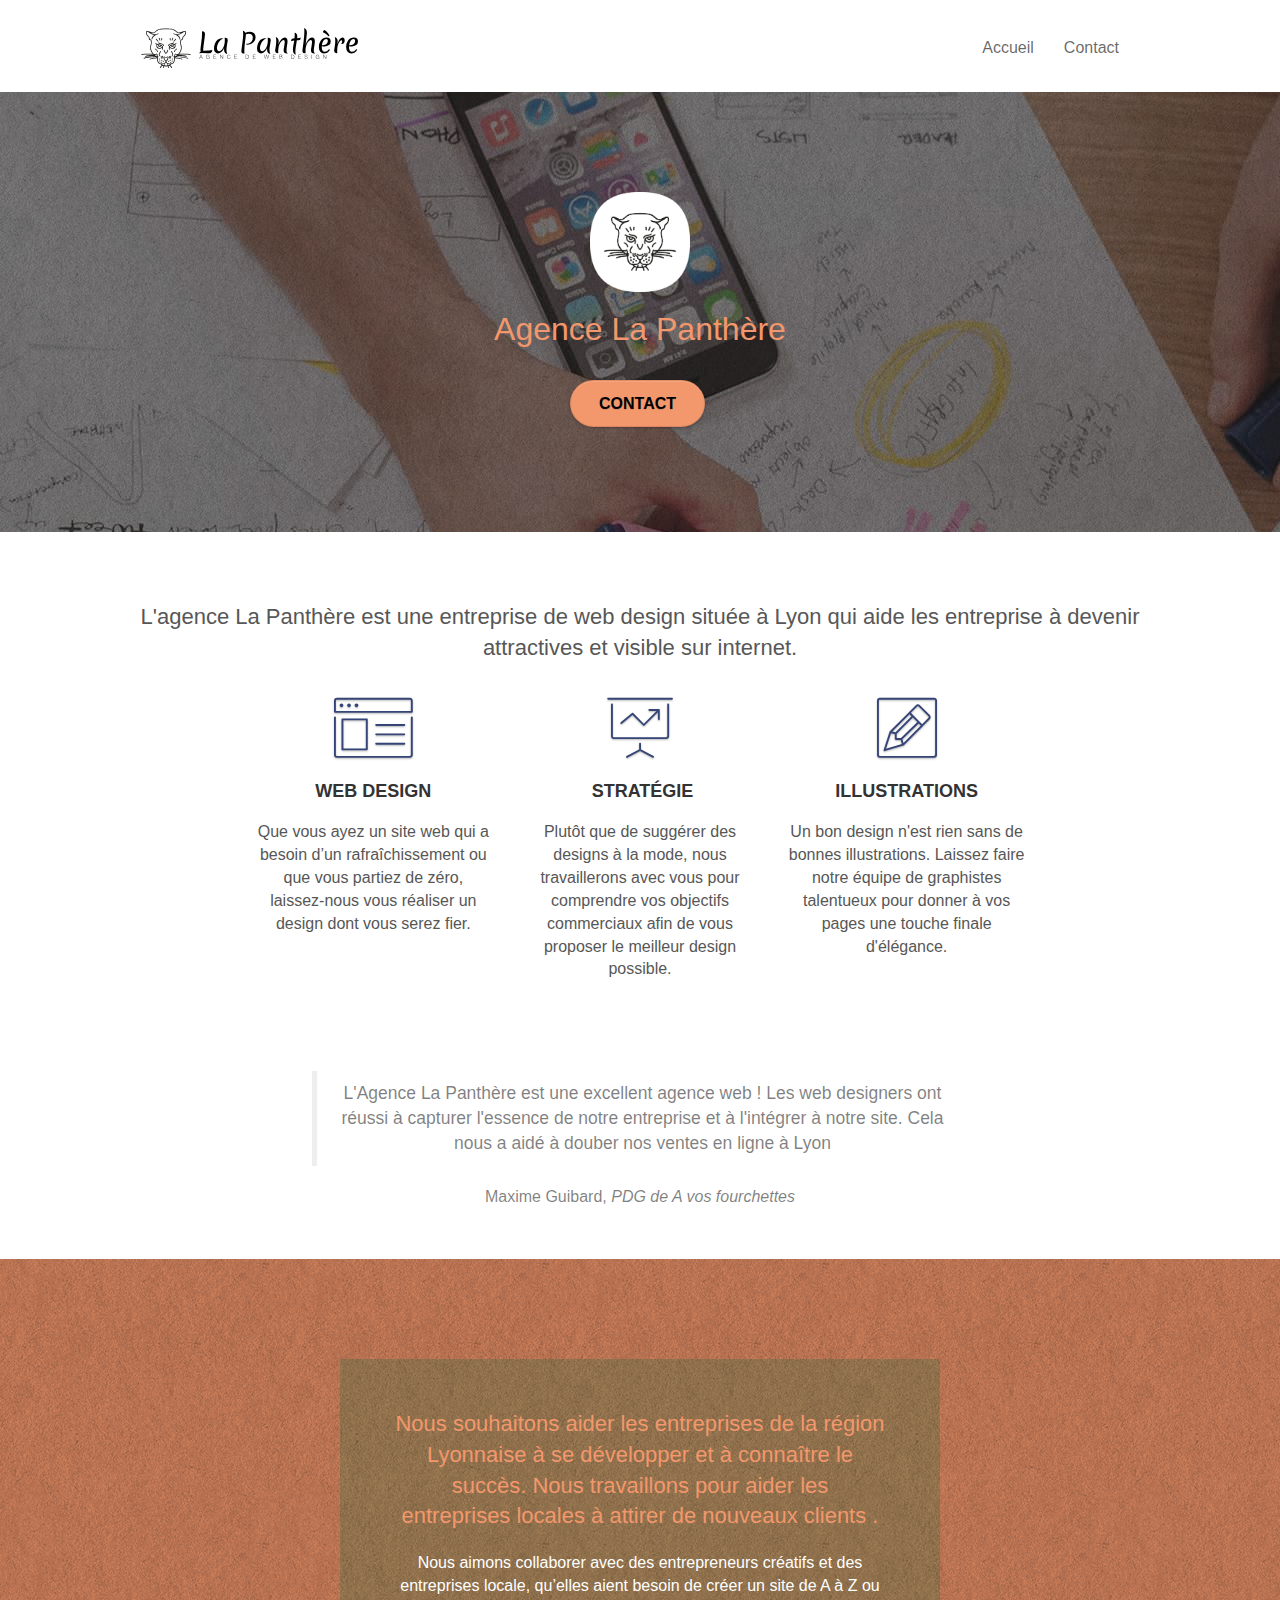
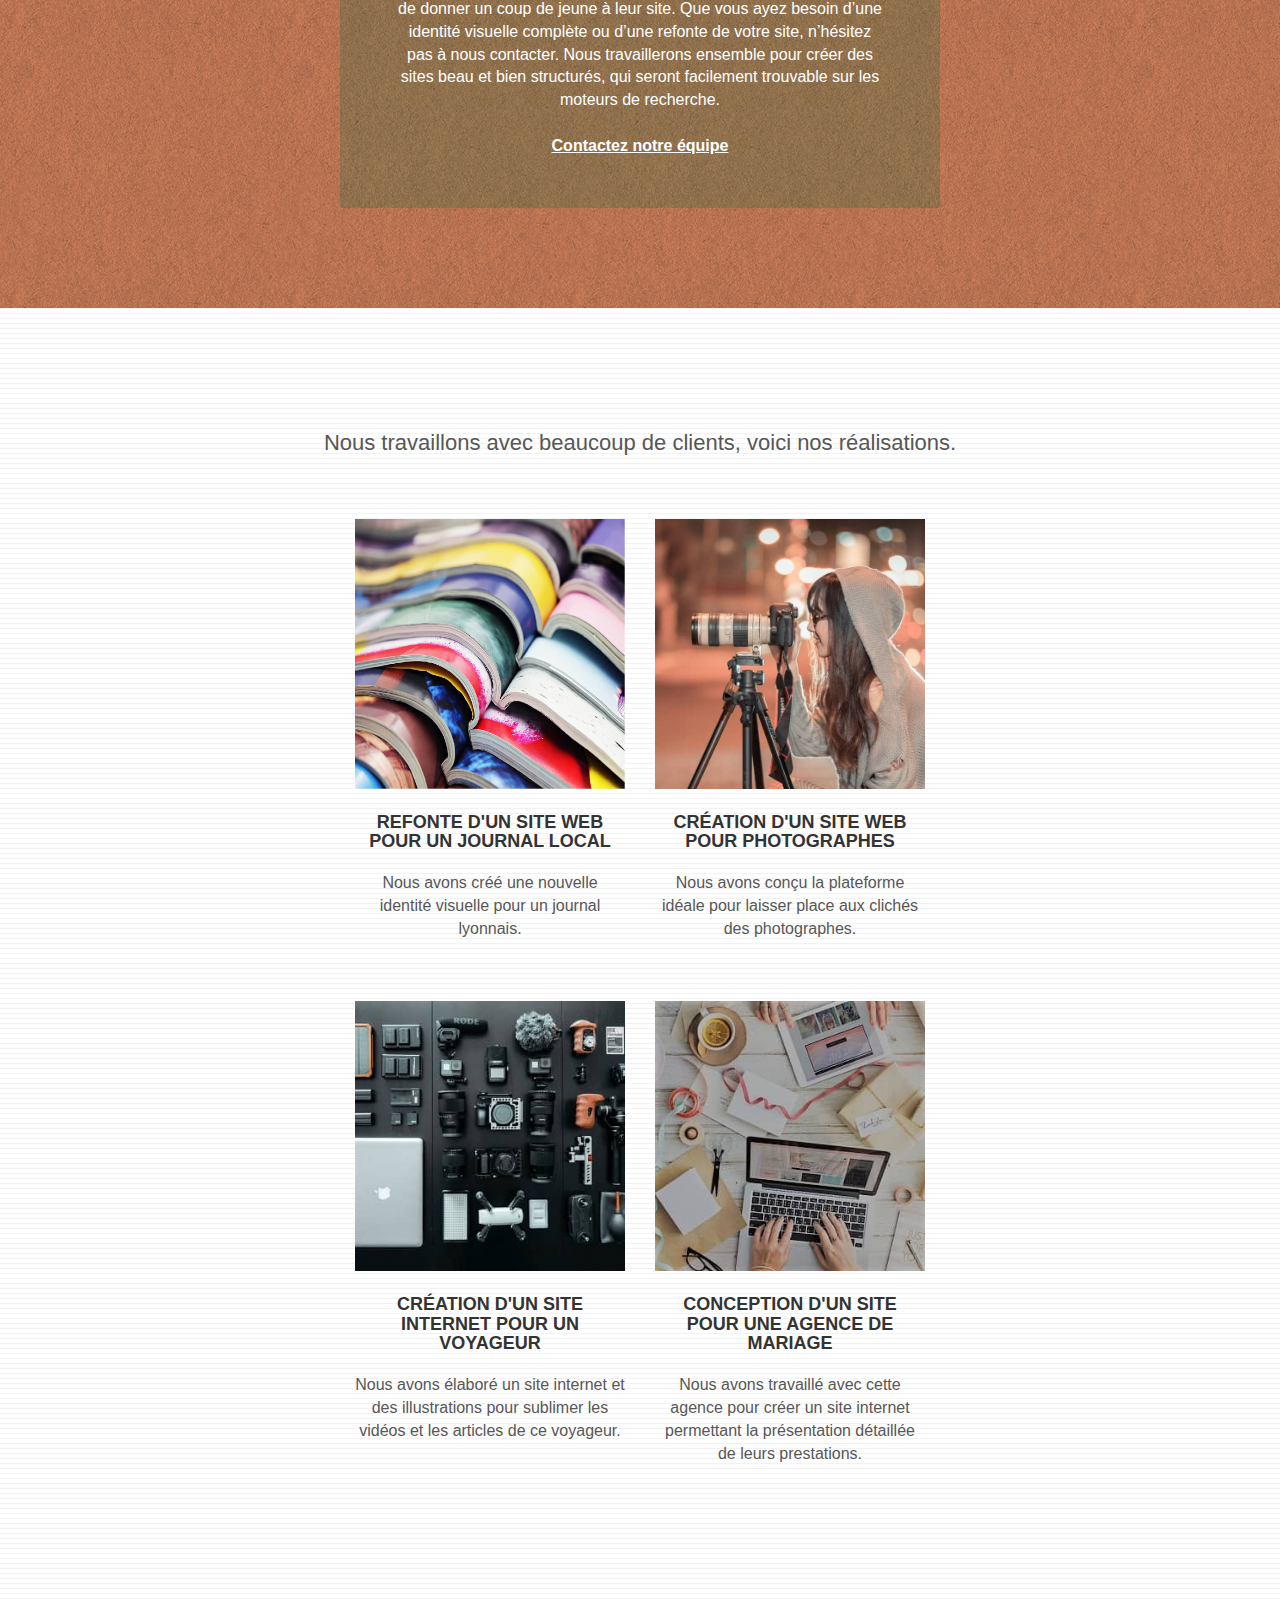
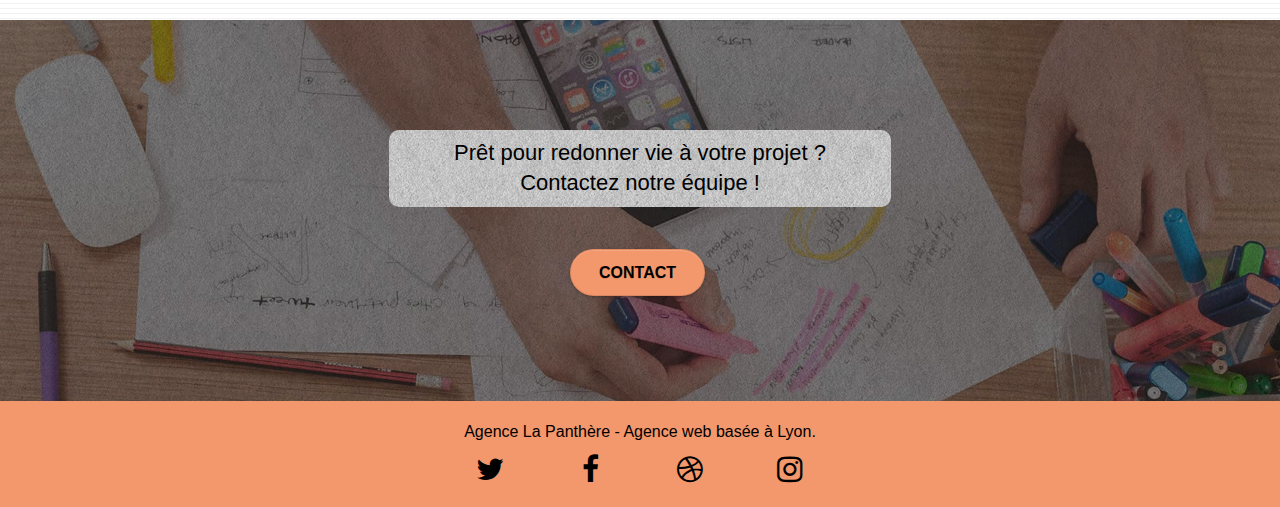
==== index.html @ 5d7b8a9c "[style] correction des ratios de contraste pas assez élevé et suppression liens partenaires abusif" ====
<!doctype html>
<html lang="fr">

<head>
	<meta charset="utf-8">
	<title>Entreprise de webdesign à Lyon</title>
	<meta name="keywords"
		content="seo, google, site web, site internet, agence design paris, agence design, agence design,agence design,agence design,agence design,agence design,agence design,agence design,agence design">
	<meta name="description"
		content="L'agence La Panthère est une entreprise de web design située à Lyon qui aide les entreprise à devenir attractives et visible sur internet.">
	<meta name="viewport" content="width=device-width, initial-scale=1.0, viewport-fit=cover">
	<link rel="shortcut icon" type="image/png" href="favicon.jpg">

	<link rel="stylesheet" type="text/css" href="./css/bootstrap.css">
	<link rel="stylesheet" type="text/css" href="style.css">
	<link rel="stylesheet" type="text/css" href="./css/font-awesome.css">
	<link rel="stylesheet" type="text/css" href="./css/et-line.css">


	<script src="./js/jquery-2.1.0.js"></script>
	<script src="./js/bootstrap.js"></script>
	<script src="./js/blocs.js"></script>
	<script src="./js/jquery.touchSwipe.js" defer></script>
	<script src="./js/gmaps.js"></script>

	<!-- Analytics -->

	<!-- Analytics END -->

</head>

<body>
	<!-- Principal conteneur -->
	<div class="page-container">

		<!-- bloc-0 -->
		<div class="bloc bgc-white l-bloc " id="bloc-0">
			<div class="container bloc-sm">

				<nav class="navbar row">
					<div class="navbar-header">
						<a class="navbar-brand" href="index.html"><img src="img/agence-la-panthere-monochrome.svg"
								alt="logo panthere avec texte" height="40" /></a>
						<button id="nav-toggle" type="button" class="ui-navbar-toggle navbar-toggle"
							data-toggle="collapse" data-target=".navbar-1">
							<span class="sr-only">Toggle navigation</span><span class="icon-bar"></span><span
								class="icon-bar"></span><span class="icon-bar"></span>
						</button>
					</div>
					<div class="collapse navbar-collapse navbar-1 special-dropdown-nav">
						<ul class="site-navigation nav navbar-nav">
							<li>
								<a href="index.html">Accueil</a>
							</li>
							<li>
							</li>
							<li>
								<a href="page2.html">Contact</a>
							</li>
						</ul>
					</div>
				</nav>
			</div>
		</div>
		<!-- bloc-0 END -->

		<!-- bloc-1-presentation -->
		<div class="bloc bgc-dark-slate-blue bg-banniere d-bloc bg-t-edge bloc-bg-texture texture-paper b-parallax"
			id="bloc-1-hero">
			<div class="container bloc-lg">
				<div class="row tight-width-whitespace">
					<div class="col-sm-12">
						<img src="img/logo.png" class="center-block image-resize-mode" width="100"
							alt="logo panthere" />
						<h1 class="text-center hero-bloc-text tc-white ">
							Agence La Panthère
						</h1>
						<div class="text-center">
							<a href="page2.html" class="btn btn-lg btn-clean btn-rd cta-hero btn-atomic-tangerine"
								id="cta-hero">Contact</a>
						</div>
					</div>
				</div>
			</div>
		</div>
		<!-- bloc-1-presentation END -->

		<!-- bloc-2-services -->
		<div class="bloc bgc-white l-bloc" id="bloc-2-services">
			<div class="container bloc-md">
				<div class="row">
					<div class="col-sm-12 text-center">
						<h2>L'agence La Panthère est une entreprise de web design située à Lyon qui aide les entreprise
							à devenir attractives et visible sur internet.</h2>
					</div>
				</div>
				<div class="row voffset-lg med-width-whitespace">
					<div class="col-sm-4">
						<div class="text-center">
							<span class="et-icon-browser sm-shadow icon-dark-slate-blue icons icon-lg"></span>
						</div>
						<h3 class="mg-md text-center">
							Web design
						</h3>
						<p class="text-center ">
							Que vous ayez un site web qui a besoin d&rsquo;un rafraîchissement ou que vous partiez de
							zéro, laissez-nous vous réaliser un design dont vous serez fier.
						</p>
					</div>
					<div class="col-sm-4">
						<div class="text-center">
							<span class="et-icon-presentation sm-shadow icon-dark-slate-blue icons icon-lg"></span>
						</div>
						<h3 class="mg-md text-center">
							&nbsp;Stratégie
						</h3>
						<p class="text-center ">
							Plutôt que de suggérer des designs à la mode, nous travaillerons avec vous pour comprendre
							vos objectifs commerciaux afin de vous proposer le meilleur design possible.<br>
						</p>
					</div>
					<div class="col-sm-4">
						<div class="text-center">
							<span class="et-icon-edit sm-shadow icon-dark-slate-blue icons icon-lg"></span>
						</div>
						<h3 class="mg-md text-center">
							Illustrations
						</h3>
						<p class="text-center ">
							Un bon design n'est rien sans de bonnes illustrations. Laissez faire notre équipe de
							graphistes talentueux pour donner à vos pages une touche finale d'élégance.
						</p>
					</div>
				</div>
				<div class="row voffset-lg voffset">
					<div class="col-xs-12 col-md-8 col-md-offset-2 text-center">
						<figure>
							<blockquote>
								L'Agence La Panthère est une excellent agence web ! Les web designers ont réussi à
								capturer l'essence de
								notre entreprise et à l'intégrer à notre site. Cela nous a aidé à douber nos ventes en
								ligne à Lyon
							</blockquote>
							<figcaption>Maxime Guibard, <cite>PDG de A vos fourchettes</cite></figcaption>
						</figure>
					</div>
				</div>
			</div>
		</div>
		<!-- bloc-2-services END -->

		<!-- bloc-3-what-i-do -->
		<div class="bloc tc-white bgc-atomic-tangerine bg-presentation d-bloc bloc-bg-texture texture-paper b-parallax"
			id="bloc-3-what-i-do">
			<div class="container bloc-lg">
				<div class="row tight-width-whitespace black-background">
					<div class="col-sm-12">
						<h2 class="mg-md text-center tc-white">
							Nous souhaitons aider les entreprises de la région Lyonnaise à se développer et à connaître
							le succès. Nous travaillons pour aider les entreprises locales à attirer de nouveaux clients
							.<br>
						</h2>
						<p class="text-center white">
							Nous aimons collaborer avec des entrepreneurs créatifs et des entreprises locale, qu’elles
							aient besoin de créer un site de A à Z ou de donner un coup de jeune à leur site. Que vous
							ayez besoin d’une identité visuelle complète ou d’une refonte de votre site, n’hésitez pas à
							nous contacter. Nous travaillerons ensemble pour créer des sites beau et bien structurés,
							qui seront facilement trouvable sur les moteurs de recherche. <br><br><a
								class="ltc-white bold-link" href="page2.html">Contactez notre équipe</a><br>
						</p>
					</div>
				</div>
			</div>
		</div>
		<!-- bloc-3-what-i-do END -->

		<!-- bloc-4-portfolio -->
		<div class="bloc bgc-white bg-lines-h2-bg bg-repeat l-bloc" id="bloc-4-portfolio">
			<div class="container bloc-lg">
				<div class="row">
					<div class="col-sm-12 text-center">
						<h2>Nous travaillons avec beaucoup de clients, voici nos réalisations.</h2>
					</div>
				</div>
				<div class="row tight-width-whitespace portfolio-row">
					<div class="col-sm-6">
						<a href="#" data-lightbox="img/1.jpg" data-gallery-id="gallery-1"
							data-caption="Refonte d'un site web pour un journal local" data-frame="snapshot-lb"><img
								src="img/1.jpg" alt="photo de livres" class="img-responsive portfolio-thumb" /></a>
						<h3 class="mg-md text-center">
							Refonte d'un site web pour un journal local
						</h3>
						<p class="text-center">
							Nous avons créé une nouvelle identité visuelle pour un journal lyonnais.
						</p>
					</div>
					<div class="col-sm-6">
						<a href="#" data-lightbox="img/2.jpg" data-gallery-id="gallery-1"
							data-caption="Création d'un site web pour photographes" data-frame="snapshot-lb"><img
								src="img/2.jpg" class="img-responsive portfolio-thumb"
								alt="photo d'une photographe" /></a>
						<h3 class="mg-md text-center">
							Création d'un site web pour photographes
						</h3>
						<p class="text-center">
							Nous avons conçu la plateforme idéale pour laisser place aux clichés des photographes.
						</p>
					</div>
				</div>
				<div class="row tight-width-whitespace portfolio-row">
					<div class="col-sm-6">
						<a href="#" data-lightbox="img/3.jpg" data-gallery-id="gallery-1"
							data-caption="Création d'un site internet pour un voyageur" data-frame="snapshot-lb"><img
								src="img/3.jpg" class="img-responsive portfolio-thumb"
								alt="photo de matériels audiovisuels" /></a>
						<h3 class="mg-md text-center">
							Création d'un site internet pour un voyageur
						</h3>
						<p class="text-center">
							Nous avons élaboré un site internet et des illustrations pour sublimer les vidéos et les
							articles de ce voyageur.
						</p>
					</div>
					<div class="col-sm-6">
						<a href="#" data-lightbox="img/4.jpg" data-gallery-id="gallery-1"
							data-caption="Conception d'un site pour une agence de mariage" data-frame="snapshot-lb"><img
								src="img/4.jpg" class="img-responsive portfolio-thumb"
								alt="photo bureau de travail" /></a>
						<h3 class="mg-md text-center">
							Conception d'un site pour une agence de mariage
						</h3>
						<p class="text-center">
							Nous avons travaillé avec cette agence pour créer un site internet permettant la
							présentation détaillée de leurs prestations.
						</p>
					</div>
				</div>
			</div>
		</div>
		<!-- bloc-4-portfolio END -->

		<!-- bloc-5-cta -->
		<div class="bloc bgc-dark-slate-blue bg-banniere d-bloc bloc-bg-texture texture-paper" id="bloc-5-cta">
			<div class="container bloc-lg conteneur-fond-blanc">
				<div class="row">
					<h2 class="mg-md text-center tc-white fond-blanc">
						Prêt pour redonner vie à votre projet ?<br>Contactez notre équipe !
					</h2>
					<div class="col-sm-12 text-center">
						<a href="page2.html"
							class="btn btn-atomic-tangerine btn-clean btn-rd btn-lg cta-hero">Contact</a>
					</div>
				</div>
			</div>
		</div>
		<!-- bloc-5-cta END -->

		<!-- Footer - bloc-8 -->
		<div class="bloc bgc-atomic-tangerine d-bloc" id="bloc-8">
			<div class="container bloc-sm">
				<div class="row">
					<div class="col-sm-12">
						<p class="text-center white footer-text">
							Agence La Panthère - Agence web basée à Lyon.<br>
						</p>
						<div class="row row-no-gutters social">
							<div class="col-sm-3">
								<div class="text-center">
									<a class="social" href="index.html"><span class="fa fa-twitter icon-md"></span></a>
								</div>
							</div>
							<div class="col-sm-3">
								<div class="text-center">
									<a class="social" href="index.html"><span class="fa fa-facebook icon-md"></span></a>
								</div>
							</div>
							<div class="col-sm-3">
								<div class="text-center">
									<a class="social" href="index.html"><span class="fa fa-dribbble icon-md"></span></a>
								</div>
							</div>
							<div class="col-sm-3">
								<div class="text-center">
									<a class="social" href="index.html"><span
											class="fa fa-instagram icon-md"></span></a>
								</div>
							</div>
						</div>
						<!-- Footer - bloc-8 END -->

					</div>
					<!-- Principal conteneur END -->


</body>

</html>
---- style.css ----
body {
    margin: 0;
    padding: 0;
    background: #FFF;
    overflow-x: hidden;
    -webkit-font-smoothing: antialiased;
    -moz-osx-font-smoothing: grayscale;
}

a,
button {
    transition: all .3s ease-in-out;
    outline: none!important;
}

a:hover {
    text-decoration: none;
    cursor: pointer;
}

#page-loading-blocs-notifaction {
    position: fixed;
    top: 0;
    bottom: 0;
    width: 100%;
    z-index: 100000;
    background: #FFFFFF url("img/pageload-spinner.gif") no-repeat center center;
}

.bloc {
    width: 100%;
    clear: both;
    background: 50% 50% no-repeat;
    padding: 0 50px;
    -webkit-background-size: cover;
    -moz-background-size: cover;
    -o-background-size: cover;
    background-size: cover;
    position: relative;
}

.bloc .container {
    padding-left: 0;
    padding-right: 0;
}

.bloc-lg {
    padding: 100px 50px;
}

.bloc-md {
    padding: 50px;
}

.bloc-sm {
    padding: 20px 50px;
}

.bg-center,
.bg-l-edge,
.bg-r-edge,
.bg-t-edge,
.bg-b-edge,
.bg-tl-edge,
.bg-bl-edge,
.bg-tr-edge,
.bg-br-edge,
.bg-repeat {
    -webkit-background-size: auto!important;
    -moz-background-size: auto!important;
    -o-background-size: auto!important;
    background-size: auto!important;
}

.bg-repeat {
    background: repeat;
}

.bg-t-edge {
    background: top no-repeat;
}

.bloc-bg-texture::before {
    content: "";
    background-size: 2px 2px;
    position: absolute;
    top: 0;
    bottom: 0;
    left: 0;
    right: 0;
}

.texture-paper::before {
    background: url("img/texture-paper.png");
    background-size: 280px 280px;
}

.b-parallax {
    background-attachment: fixed;
}

.d-bloc {
    color: rgba(255, 255, 255, .7);
}

.d-bloc button:hover {
    color: rgba(255, 255, 255, .9);
}

.d-bloc .icon-round,
.d-bloc .icon-square,
.d-bloc .icon-rounded,
.d-bloc .icon-semi-rounded-a,
.d-bloc .icon-semi-rounded-b {
    border-color: rgba(255, 255, 255, .9);
}

.d-bloc .divider-h span {
    border-color: rgba(255, 255, 255, .2);
}

.d-bloc .a-btn,
.d-bloc .navbar a,
.d-bloc .navbar-brand,
.d-bloc a .icon-sm,
.d-bloc a .icon-md,
.d-bloc a .icon-lg,
.d-bloc a .icon-xl,
.d-bloc h1 a,
.d-bloc h2 a,
.d-bloc h3 a,
.d-bloc h4 a,
.d-bloc h5 a,
.d-bloc h6 a,
.d-bloc p a {
    color: rgba(255, 255, 255, .6);
}

.d-bloc .a-btn:hover,
.d-bloc .navbar a:hover,
.d-bloc .navbar-brand:hover,
.d-bloc a:hover .icon-sm,
.d-bloc a:hover .icon-md,
.d-bloc a:hover .icon-lg,
.d-bloc a:hover .icon-xl,
.d-bloc h1 a:hover,
.d-bloc h2 a:hover,
.d-bloc h3 a:hover,
.d-bloc h4 a:hover,
.d-bloc h5 a:hover,
.d-bloc h6 a:hover,
.d-bloc p a:hover {
    color: rgba(255, 255, 255, 1);
}

.d-bloc .navbar-toggle .icon-bar {
    background: rgba(255, 255, 255, 1);
}

.d-bloc .btn-wire,
.d-bloc .btn-wire:hover {
    color: rgba(255, 255, 255, 1);
    border-color: rgba(255, 255, 255, 1);
}

.d-bloc .panel {
    color: rgba(0, 0, 0, .5);
}

.d-bloc .panel button:hover {
    color: rgba(0, 0, 0, .7);
}

.d-bloc .panel icon {
    border-color: rgba(0, 0, 0, .7);
}

.d-bloc .panel .divider-h span {
    border-color: rgba(0, 0, 0, .1);
}

.d-bloc .panel .a-btn {
    color: rgba(0, 0, 0, .6);
}

.d-bloc .panel .a-btn:hover {
    color: rgba(0, 0, 0, 1);
}

.d-bloc .panel .btn-wire,
.d-bloc .panel .btn-wire:hover {
    color: rgba(0, 0, 0, .7);
    border-color: rgba(0, 0, 0, .3);
}

.d-bloc .panel,
.l-bloc {
    color: rgba(0, 0, 0, .5);
}

.d-bloc .panel button:hover,
.l-bloc button:hover {
    color: rgba(0, 0, 0, .7);
}

.l-bloc .icon-round,
.l-bloc .icon-square,
.l-bloc .icon-rounded,
.l-bloc .icon-semi-rounded-a,
.l-bloc .icon-semi-rounded-b {
    border-color: rgba(0, 0, 0, .7);
}

.d-bloc .panel .divider-h span,
.l-bloc .divider-h span {
    border-color: rgba(0, 0, 0, .1);
}

.d-bloc .panel .a-btn,
.l-bloc .a-btn,
.l-bloc .navbar a,
.l-bloc .navbar-brand,
.l-bloc a .icon-sm,
.l-bloc a .icon-md,
.l-bloc a .icon-lg,
.l-bloc a .icon-xl,
.l-bloc h1 a,
.l-bloc h2 a,
.l-bloc h3 a,
.l-bloc h4 a,
.l-bloc h5 a,
.l-bloc h6 a,
.l-bloc p a {
    color: rgba(0, 0, 0, .6);
}

.d-bloc .panel .a-btn:hover,
.l-bloc .a-btn:hover,
.l-bloc .navbar a:hover,
.l-bloc .navbar-brand:hover,
.l-bloc a:hover .icon-sm,
.l-bloc a:hover .icon-md,
.l-bloc a:hover .icon-lg,
.l-bloc a:hover .icon-xl,
.l-bloc h1 a:hover,
.l-bloc h2 a:hover,
.l-bloc h3 a:hover,
.l-bloc h4 a:hover,
.l-bloc h5 a:hover,
.l-bloc h6 a:hover,
.l-bloc p a:hover {
    color: rgba(0, 0, 0, 1);
}

.l-bloc .navbar-toggle .icon-bar {
    color: rgba(0, 0, 0, .6);
}

.d-bloc .panel .btn-wire,
.d-bloc .panel .btn-wire:hover,
.l-bloc .btn-wire,
.l-bloc .btn-wire:hover {
    color: rgba(0, 0, 0, .7);
    border-color: rgba(0, 0, 0, .3);
}

.voffset {
    margin-top: 30px;
}

.voffset-lg {
    margin-top: 80px;
}

.row-no-gutters {
    margin-right: 0;
    margin-left: 0;
}

.row.row-no-gutters > [class^="col-"],
.row.row-no-gutters > [class*=" col-"] {
    padding-right: 0;
    padding-left: 0;
}

#bloc-1-hero h1 {
    font-size: 32px;
}

.navbar {
    margin-bottom: 0;
    z-index: 1;
}

.navbar-brand {
    height: auto;
    padding: 3px 15px;
    font-size: 25px;
    font-weight: normal;
    font-weight: 600;
    line-height: 44px;
}

.navbar-brand img {
    max-height: 200px;
    margin: 0 5px 0 0;
    display: inline;
}

.navbar-brand img[src$=svg] {
    min-width: 100px;
}

.nav-center .navbar-brand img {
    margin: 0;
}

.nav-contact{
    margin-right: 255px;
}

.nav-contact li a{
text-decoration: none;
    padding: 10px 15px;
}

li{
    list-style-type: none;
}

.nav > li {
    float: left;
    margin-top: 4px;
    font-size: 16px;
}

.navbar-nav .open .dropdown-menu > li > a {
    text-align: inherit;
}

.nav > li a:hover,
.nav > li a:focus {
    background: transparent;
}

.navbar-toggle {
    margin: 10px 10px 0 0;
    border: 0px;
}

.navbar-toggle:hover {
    background: transparent!important;
}

.navbar-toggle .icon-bar {
    background-color: rgba(0, 0, 0, .5);
    width: 26px;
}

.nav-invert .navbar .nav {
    float: left;
}

.nav-invert .navbar-header,
.nav-invert .navbar-brand {
    float: right;
    position: relative;
    z-index: 2;
}

@media (min-width: 768px) {
    .site-navigation {
        position: absolute;
        top: 50%;
        right: 20px;
        transform: translate(0, -50%);
        -webkit-transform: translateY(-50%);
    }
    .nav > li .dropdown-menu a,
    .nav > li .dropdown-menu a:hover {
        color: #484848;
    }
    .nav-invert .site-navigation {
        left: 0;
        right: 0;
    }
    .nav-center {
        text-align: center;
    }
    .nav-center .navbar-header {
        width: 100%;
    }
    .nav-center .navbar-header,
    .nav-center .navbar-brand,
    .nav-center .nav > li {
        float: none;
        display: inline-block;
    }
    .nav-center .site-navigation {
        position: relative;
        width: 100%;
        right: 0;
        margin-right: 0px;
        margin-top: 20px;
    }
    .nav-center.mini-nav .navbar-toggle {
        float: none;
        margin: 10px auto 0;
    }
}

.nav > li > .dropdown a {
    background: none!important;
    display: block;
    padding: 14px 15px;
}

nav .caret {
    margin: 0 5px;
}

.dropdown-menu .dropdown-menu {
    top: -8px;
    left: 100%;
}

.dropdown-menu .dropmenu-flow-right {
    top: 100%;
    left: 0;
    margin-left: -1px;
    border-top-left-radius: 0;
    border-top-right-radius: 0;
}

.dropdown-menu .dropdown span {
    border: 4px solid black;
    border-top-color: transparent;
    border-right-color: transparent;
    border-bottom-color: transparent;
    margin: 6px -5px 0 0!important;
    float: right;
}

.mg-md {
    margin-top: 10px;
    margin-bottom: 20px;
}

.mg-lg {
    margin-top: 10px;
    margin-bottom: 40px;
}

.btn {
    margin: 0 5px 5px 0;
}

.btn.pull-right {
    margin: 0 0 5px 5px;
}

.btn-d,
.btn-d:hover,
.btn-d:focus {
    color: #FFF;
    background: rgba(0, 0, 0, .3);
}

button {
    outline: none!important;
}

.btn-rd {
    border-radius: 40px;
}

.btn-clean {
    border: 1px solid rgba(0, 0, 0, .08);
    border-bottom-color: rgba(0, 0, 0, .1);
    text-shadow: 0 1px 0 rgba(0, 0, 1, .1);
    box-shadow: 0 1px 3px rgba(0, 0, 1, .25), inset 0 1px 0 0 rgba(255, 255, 255, .15);
}

.icon-md {
    font-size: 30px!important;
}

.icon-lg {
    font-size: 60px!important;
}

.sm-shadow {
    text-shadow: 0 1px 2px rgba(0, 0, 0, .3);
}

.panel-sq,
.panel-sq .panel-heading,
.panel-sq .panel-footer {
    border-radius: 0;
}

.panel-rd {
    border-radius: 30px;
}

.panel-rd .panel-heading {
    border-radius: 29px 29px 0 0;
}

.panel-rd .panel-footer {
    border-radius: 0 0 29px 29px;
}

.form-control {
    border-color: rgba(0, 0, 0, .1);
    box-shadow: none;
}

.scrollToTop {
    width: 40px;
    height: 40px;
    position: fixed;
    bottom: 20px;
    right: 20px;
    opacity: 0;
    z-index: 500;
    transition: all .3s ease-in-out;
}

.scrollToTop span {
    margin-top: 6px;
}

.showScrollTop {
    font-size: 14px;
    opacity: 1;
}

a[data-lightbox] {
    position: relative;
    display: block;
    text-align: center;
}

a[data-lightbox]:hover::before {
    content: "+";
    font-family: "HelveticaNeue-Light", "Helvetica Neue Light", "Helvetica Neue", Helvetica, Arial;
    font-size: 32px;
    width: 50px;
    height: 50px;
    margin-left: -25px;
    border-radius: 50%;
    background: rgba(0, 0, 0, .6);
    color: #FFF;
    font-weight: 100;
    z-index: 1;
    position: absolute;
    top: 50%;
    transform: translateY(-50%);
    -webkit-transform: translateY(-50%);
}

a[data-lightbox]:hover img {
    opacity: 0.6;
    -webkit-animation-fill-mode: none;
    animation-fill-mode: none;
}

#lightbox-modal {
    display: flex;
    align-items: center;
}

#lightbox-modal .modal-dialog {
    width: 90%;
    max-width: 900px;
    margin: 0 auto 0;
}

#lightbox-modal .modal-dialog img {
    max-height: 90vh;
    margin: 0 auto;
}

.lightbox-caption {
    padding: 20px;
    color: #FFF;
    background: rgba(0, 0, 0, .5);
    position: absolute;
    left: 15px;
    right: 15px;
    bottom: 5px;
}

.close-lightbox {
    color: #FFF;
    font-size: 30px;
    position: absolute;
    top: 20px;
    right: 20px;
    z-index: 20;
    background: rgba(0, 0, 0, .5);
    border: none;
    line-height: 30px;
    padding: 0 9px 5px;
    opacity: 0.3;
}

.close-lightbox:hover,
.next-lightbox:hover,
.prev-lightbox:hover {
    opacity: 1.0;
    color: #FFF;
}

.next-lightbox,
.prev-lightbox {
    font-size: 20px;
    color: rgba(255, 255, 255, .9);
    background: rgba(0, 0, 0, .5);
    transition: all .2s ease-in-out;
    position: absolute;
    top: 45%;
    z-index: 1;
    opacity: 0.4;
}

.next-lightbox {
    padding: 6px 8px 1px 13px;
    right: 25px;
}

.prev-lightbox {
    padding: 6px 13px 1px 10px;
    left: 25px;
}

.snapshot-lb .modal-body {
    padding-bottom: 45px;
}

.snapshot-lb .lightbox-caption {
    padding: 0;
    color: rgba(0, 0, 0, .5);
    background: none;
}

h1,
h2,
h3,
h4,
h5,
h6,
p,
label,
.btn,
a {
    font-family: "helvetica";
    font-weight: 400;
    color: #575757;
}

.container {
    max-width: 1000px;
}

.hero-bloc-text {
    font-size: 38px;
    color: #000000;
}

.hero-bloc-text-sub {
    font-size: 36px;
}

.statement-bloc-text {
    line-height: 26px;
    font-style: italic;
    font-size: 20px;
    text-align: center;
    font-weight: lighter;
    max-width: 520px;
    margin: auto auto auto auto;
}

.tight-width-whitespace {
    max-width: 600px;
    margin: auto auto auto auto;
}

.h1 {
    font-size: 20px;
    font-family: "Open Sans";
}

.cta-hero {
    margin-top: 22px;
    color: #FFFFFF!important;
    text-transform: uppercase;
    padding: 12px 28px 12px 28px;
    font-size: 16px;
    font-weight: 700;
}

.social {
    max-width: 400px;
    margin: auto auto auto auto;
}

h2 {
    font-size: 22px;
    line-height: 1.4em;
}

h3 {
    font-size: 15px;
    text-transform: uppercase;
    font-weight: 700;
    color: #333333!important;
}

.med-width-whitespace {
    max-width: 800px;
    margin: auto auto auto auto;
    box-shadow: 0px 0px 0px #000000;
}

.h1-contact{
    color: black;
}

h3{
    font-size: 18px;
}

h4 {
    color: #333333;
}

.icons {
    margin-bottom: 14px;
    margin-top: 24px;
}

.white {
    color: #FFFFFF!important;
}

.portfolio-thumb {
    margin-bottom: 24px;
}

.portfolio-row {
    margin-bottom: 44px;
    margin-top: 50px;
}

.avatar {
    box-shadow: 0px 4px 9px rgba(0, 0, 0, 0.3);
}

.black-background {
    background-color: rgba(165, 147, 99, 0.7);
    padding: 40px 40px 40px 40px;
}

.bold-link {
    font-weight: 900;
    text-decoration: underline!important;
}

.bgc-white {
    background-color: #FFFFFF;
}

.bgc-dark-slate-blue {
    background-color: #364577;
}

.bgc-atomic-tangerine {
    background-color: #F3976C;
}

.tc-white {
    color: #F3976C;
}

.conteneur-fond-blanc{
    width: 40%;
}

.footer-text{
color: black !important;
}

.fa{
    color: black !important;
}

.fa:hover{
    color: grey !important;
}

.fond-blanc{
    background: white;
    border-radius: 10px;
    padding: 8px 0;
    color: #000000;
}

.btn-atomic-tangerine {
    background: #F3976C;
    color: black !important;
}

.btn-atomic-tangerine:hover {
    background: #c27956!important;
    color: #FFFFFF!important;
}

.ltc-white {
    color: #FFFFFF!important;
}

.ltc-white:hover {
    color: #cccccc!important;
}

.ltc-atomic-tangerine {
    color: #F3976C!important;
}

.ltc-atomic-tangerine:hover {
    color: #c27956!important;
}

.icon-dark-slate-blue {
    color: #364577!important;
    border-color: #364577!important;
}

.bg-dots-bg {
    background-image: url("img/dots-bg.png");
}

.bg-lines-h2-bg {
    background-image: url("img/lines-h2-bg.png");
}

.bg-banniere {
    background-image: url("img/agence-la-panthere.jpg");
}

.bg-presentation {
    background-image: url("img/image-de-presentation.jpg");
}

@media (max-width: 1024px) {
    .bloc {
        padding-left: 20px;
        padding-right: 20px;
    }
    .bloc.full-width-bloc,
    .bloc-tile-2.full-width-bloc .container,
    .bloc-tile-3.full-width-bloc .container,
    .bloc-tile-4.full-width-bloc .container {
        padding-left: 0;
        padding-right: 0;
    }
}

@media (max-width: 992px) and (min-width: 768px) {
    .navbar .nav {
        max-width: 80%
    }
    .nav-center.navbar .nav {
        max-width: 100%
    }
}

@media only screen and (min-device-width: 768px) and (max-device-width: 1024px) and (orientation: landscape) {
    .b-parallax {
        background-attachment: scroll;
    }
}

@media only screen and (min-device-width: 1024px) and (max-device-width: 1366px) and (-webkit-min-device-pixel-ratio: 1.5) {
    .b-parallax {
        background-attachment: scroll;
    }
}

@media (max-width: 991px) {
    .container {
        width: 100%;
    }
    .b-parallax {
        background-attachment: scroll;
    }
    .page-container,
    #hero-bloc {
        overflow-x: hidden;
        position: relative;
    }
    .bloc {
        padding-left: constant(safe-area-inset-left);
        padding-right: constant(safe-area-inset-right);
    }
    .bloc-group,
    .bloc-group .bloc {
        display: block;
        width: 100%;
    }
    .bloc-fill-screen .fill-bloc-top-edge,
    .bloc-fill-screen .fill-bloc-bottom-edge {
        padding: 0 20px;
        padding-left: constant(safe-area-inset-left);
        padding-right: constant(safe-area-inset-right);
    }
}

@media (max-width: 767px) {
    .page-container {
        overflow-x: hidden;
        position: relative;
    }
    h1,
    h2,
    h3,
    h4,
    h5,
    h6,
    p,
    #disqus_thread {
        padding-left: 10px!important;
        padding-right: 10px!important;
    }
    .b-parallax {
        background-attachment: scroll;
    }
    .navbar .nav {
        padding-top: 0;
        border-top: 1px solid rgba(0, 0, 0, .2);
        float: none!important;
    }
    .navbar.row {
        margin-left: 0;
        margin-right: 0;
    }
    .site-navigation {
        position: inherit;
        transform: none;
        -webkit-transform: none;
        -ms-transform: none;
    }
    .nav > li {
        margin-top: 0;
        border-bottom: 1px solid rgba(0, 0, 0, .1);
        background: rgba(0, 0, 0, .05);
        text-align: left;
        padding-left: 15px;
        width: 100%;
    }
    .nav > li:hover {
        background: rgba(0, 0, 0, .08);
    }
    .dropdown .dropdown a .caret {
        float: none;
        margin: 5px 0 0 10px!important;
        border: 4px solid black;
        border-bottom-color: transparent;
        border-right-color: transparent;
        border-left-color: transparent;
    }
    #hero-bloc .navbar .nav {
        background: rgba(0, 0, 0, .8);
    }
    #hero-bloc .navbar .nav a {
        color: rgba(255, 255, 255, .6);
    }
    .hero {
        padding: 50px 0;
    }
    .hero-nav {
        left: -1px;
        right: -1px;
    }
    .navbar-collapse {
        padding: 0;
        overflow-x: hidden;
        -webkit-box-shadow: none;
        box-shadow: none;
    }
    .navbar-brand img {
        max-height: 40px;
        width: auto;
    }
    .nav-invert .navbar-header {
        float: none;
        width: 100%;
    }
    .nav-invert .navbar-toggle {
        float: left;
        margin-left: 10px;
    }
    .bloc {
        padding-left: 0;
        padding-right: 0;
    }
    .bloc-xxl,
    .bloc-xl,
    .bloc-lg {
        padding: 40px 0;
    }
    .bloc-sm,
    .bloc-md {
        padding-left: 0;
        padding-right: 0;
    }
    .bloc-tile-2 .container,
    .bloc-tile-3 .container,
    .bloc-tile-4 .container,
    .bloc-fill-screen .fill-bloc-top-edge,
    .bloc-fill-screen .fill-bloc-bottom-edge {
        padding-left: 0;
        padding-right: 0;
    }
    .a-block {
        padding: 0 10px;
    }
    .btn-dwn {
        display: none;
    }
    .voffset {
        margin-top: 5px;
    }
    .voffset-md {
        margin-top: 20px;
    }
    .voffset-lg {
        margin-top: 30px;
    }
    form {
        padding: 5px;
    }
    .close-lightbox {
        display: inline-block;
    }
    .blocsapp-device-iphone5 {
        background-size: 216px 425px;
        padding-top: 60px;
        width: 216px;
        height: 425px;
    }
    .blocsapp-device-iphone5 img {
        width: 180px;
        height: 320px;
    }
}

@media (max-width: 400px) {
    .bloc {
        padding-left: 0;
        padding-right: 0;
    }
}

@media (max-width: 767px) {
    .bloc-mob-center-text {
        text-align: center;
    }
}
---- css/et-line.css ----
@font-face {
    font-family: et-line;
    src: url(../fonts/et-line.eot);
    src: url(../fonts/et-line.eot?#iefix) format('embedded-opentype'), url(../fonts/et-line.woff) format('woff'), url(../fonts/et-line.ttf) format('truetype'), url(../fonts/et-line.svg#et-line) format('svg');
    font-weight: 400;
    font-style: normal
}

.et-icon-adjustments,
.et-icon-alarmclock,
.et-icon-anchor,
.et-icon-aperture,
.et-icon-attachment,
.et-icon-bargraph,
.et-icon-basket,
.et-icon-beaker,
.et-icon-bike,
.et-icon-book-open,
.et-icon-briefcase,
.et-icon-browser,
.et-icon-calendar,
.et-icon-camera,
.et-icon-caution,
.et-icon-chat,
.et-icon-circle-compass,
.et-icon-clipboard,
.et-icon-clock,
.et-icon-cloud,
.et-icon-compass,
.et-icon-desktop,
.et-icon-dial,
.et-icon-document,
.et-icon-documents,
.et-icon-download,
.et-icon-dribbble,
.et-icon-edit,
.et-icon-envelope,
.et-icon-expand,
.et-icon-facebook,
.et-icon-flag,
.et-icon-focus,
.et-icon-gears,
.et-icon-genius,
.et-icon-gift,
.et-icon-global,
.et-icon-globe,
.et-icon-googleplus,
.et-icon-grid,
.et-icon-happy,
.et-icon-hazardous,
.et-icon-heart,
.et-icon-hotairballoon,
.et-icon-hourglass,
.et-icon-key,
.et-icon-laptop,
.et-icon-layers,
.et-icon-lifesaver,
.et-icon-lightbulb,
.et-icon-linegraph,
.et-icon-linkedin,
.et-icon-lock,
.et-icon-magnifying-glass,
.et-icon-map,
.et-icon-map-pin,
.et-icon-megaphone,
.et-icon-mic,
.et-icon-mobile,
.et-icon-newspaper,
.et-icon-notebook,
.et-icon-paintbrush,
.et-icon-paperclip,
.et-icon-pencil,
.et-icon-phone,
.et-icon-picture,
.et-icon-pictures,
.et-icon-piechart,
.et-icon-presentation,
.et-icon-pricetags,
.et-icon-printer,
.et-icon-profile-female,
.et-icon-profile-male,
.et-icon-puzzle,
.et-icon-quote,
.et-icon-recycle,
.et-icon-refresh,
.et-icon-ribbon,
.et-icon-rss,
.et-icon-sad,
.et-icon-scissors,
.et-icon-scope,
.et-icon-search,
.et-icon-shield,
.et-icon-speedometer,
.et-icon-strategy,
.et-icon-streetsign,
.et-icon-tablet,
.et-icon-target,
.et-icon-telescope,
.et-icon-toolbox,
.et-icon-tools,
.et-icon-tools-2,
.et-icon-trophy,
.et-icon-tumblr,
.et-icon-twitter,
.et-icon-upload,
.et-icon-video,
.et-icon-wallet,
.et-icon-wine {
    font-family: et-line;
    speak: none;
    font-style: normal;
    font-weight: 400;
    font-variant: normal;
    text-transform: none;
    line-height: 1;
    -webkit-font-smoothing: antialiased;
    -moz-osx-font-smoothing: grayscale;
    display: inline-block
}

.et-icon-mobile:before {
    content: "\e000"
}

.et-icon-laptop:before {
    content: "\e001"
}

.et-icon-desktop:before {
    content: "\e002"
}

.et-icon-tablet:before {
    content: "\e003"
}

.et-icon-phone:before {
    content: "\e004"
}

.et-icon-document:before {
    content: "\e005"
}

.et-icon-documents:before {
    content: "\e006"
}

.et-icon-search:before {
    content: "\e007"
}

.et-icon-clipboard:before {
    content: "\e008"
}

.et-icon-newspaper:before {
    content: "\e009"
}

.et-icon-notebook:before {
    content: "\e00a"
}

.et-icon-book-open:before {
    content: "\e00b"
}

.et-icon-browser:before {
    content: "\e00c"
}

.et-icon-calendar:before {
    content: "\e00d"
}

.et-icon-presentation:before {
    content: "\e00e"
}

.et-icon-picture:before {
    content: "\e00f"
}

.et-icon-pictures:before {
    content: "\e010"
}

.et-icon-video:before {
    content: "\e011"
}

.et-icon-camera:before {
    content: "\e012"
}

.et-icon-printer:before {
    content: "\e013"
}

.et-icon-toolbox:before {
    content: "\e014"
}

.et-icon-briefcase:before {
    content: "\e015"
}

.et-icon-wallet:before {
    content: "\e016"
}

.et-icon-gift:before {
    content: "\e017"
}

.et-icon-bargraph:before {
    content: "\e018"
}

.et-icon-grid:before {
    content: "\e019"
}

.et-icon-expand:before {
    content: "\e01a"
}

.et-icon-focus:before {
    content: "\e01b"
}

.et-icon-edit:before {
    content: "\e01c"
}

.et-icon-adjustments:before {
    content: "\e01d"
}

.et-icon-ribbon:before {
    content: "\e01e"
}

.et-icon-hourglass:before {
    content: "\e01f"
}

.et-icon-lock:before {
    content: "\e020"
}

.et-icon-megaphone:before {
    content: "\e021"
}

.et-icon-shield:before {
    content: "\e022"
}

.et-icon-trophy:before {
    content: "\e023"
}

.et-icon-flag:before {
    content: "\e024"
}

.et-icon-map:before {
    content: "\e025"
}

.et-icon-puzzle:before {
    content: "\e026"
}

.et-icon-basket:before {
    content: "\e027"
}

.et-icon-envelope:before {
    content: "\e028"
}

.et-icon-streetsign:before {
    content: "\e029"
}

.et-icon-telescope:before {
    content: "\e02a"
}

.et-icon-gears:before {
    content: "\e02b"
}

.et-icon-key:before {
    content: "\e02c"
}

.et-icon-paperclip:before {
    content: "\e02d"
}

.et-icon-attachment:before {
    content: "\e02e"
}

.et-icon-pricetags:before {
    content: "\e02f"
}

.et-icon-lightbulb:before {
    content: "\e030"
}

.et-icon-layers:before {
    content: "\e031"
}

.et-icon-pencil:before {
    content: "\e032"
}

.et-icon-tools:before {
    content: "\e033"
}

.et-icon-tools-2:before {
    content: "\e034"
}

.et-icon-scissors:before {
    content: "\e035"
}

.et-icon-paintbrush:before {
    content: "\e036"
}

.et-icon-magnifying-glass:before {
    content: "\e037"
}

.et-icon-circle-compass:before {
    content: "\e038"
}

.et-icon-linegraph:before {
    content: "\e039"
}

.et-icon-mic:before {
    content: "\e03a"
}

.et-icon-strategy:before {
    content: "\e03b"
}

.et-icon-beaker:before {
    content: "\e03c"
}

.et-icon-caution:before {
    content: "\e03d"
}

.et-icon-recycle:before {
    content: "\e03e"
}

.et-icon-anchor:before {
    content: "\e03f"
}

.et-icon-profile-male:before {
    content: "\e040"
}

.et-icon-profile-female:before {
    content: "\e041"
}

.et-icon-bike:before {
    content: "\e042"
}

.et-icon-wine:before {
    content: "\e043"
}

.et-icon-hotairballoon:before {
    content: "\e044"
}

.et-icon-globe:before {
    content: "\e045"
}

.et-icon-genius:before {
    content: "\e046"
}

.et-icon-map-pin:before {
    content: "\e047"
}

.et-icon-dial:before {
    content: "\e048"
}

.et-icon-chat:before {
    content: "\e049"
}

.et-icon-heart:before {
    content: "\e04a"
}

.et-icon-cloud:before {
    content: "\e04b"
}

.et-icon-upload:before {
    content: "\e04c"
}

.et-icon-download:before {
    content: "\e04d"
}

.et-icon-target:before {
    content: "\e04e"
}

.et-icon-hazardous:before {
    content: "\e04f"
}

.et-icon-piechart:before {
    content: "\e050"
}

.et-icon-speedometer:before {
    content: "\e051"
}

.et-icon-global:before {
    content: "\e052"
}

.et-icon-compass:before {
    content: "\e053"
}

.et-icon-lifesaver:before {
    content: "\e054"
}

.et-icon-clock:before {
    content: "\e055"
}

.et-icon-aperture:before {
    content: "\e056"
}

.et-icon-quote:before {
    content: "\e057"
}

.et-icon-scope:before {
    content: "\e058"
}

.et-icon-alarmclock:before {
    content: "\e059"
}

.et-icon-refresh:before {
    content: "\e05a"
}

.et-icon-happy:before {
    content: "\e05b"
}

.et-icon-sad:before {
    content: "\e05c"
}

.et-icon-facebook:before {
    content: "\e05d"
}

.et-icon-twitter:before {
    content: "\e05e"
}

.et-icon-googleplus:before {
    content: "\e05f"
}

.et-icon-rss:before {
    content: "\e060"
}

.et-icon-tumblr:before {
    content: "\e061"
}

.et-icon-linkedin:before {
    content: "\e062"
}

.et-icon-dribbble:before {
    content: "\e063"
}
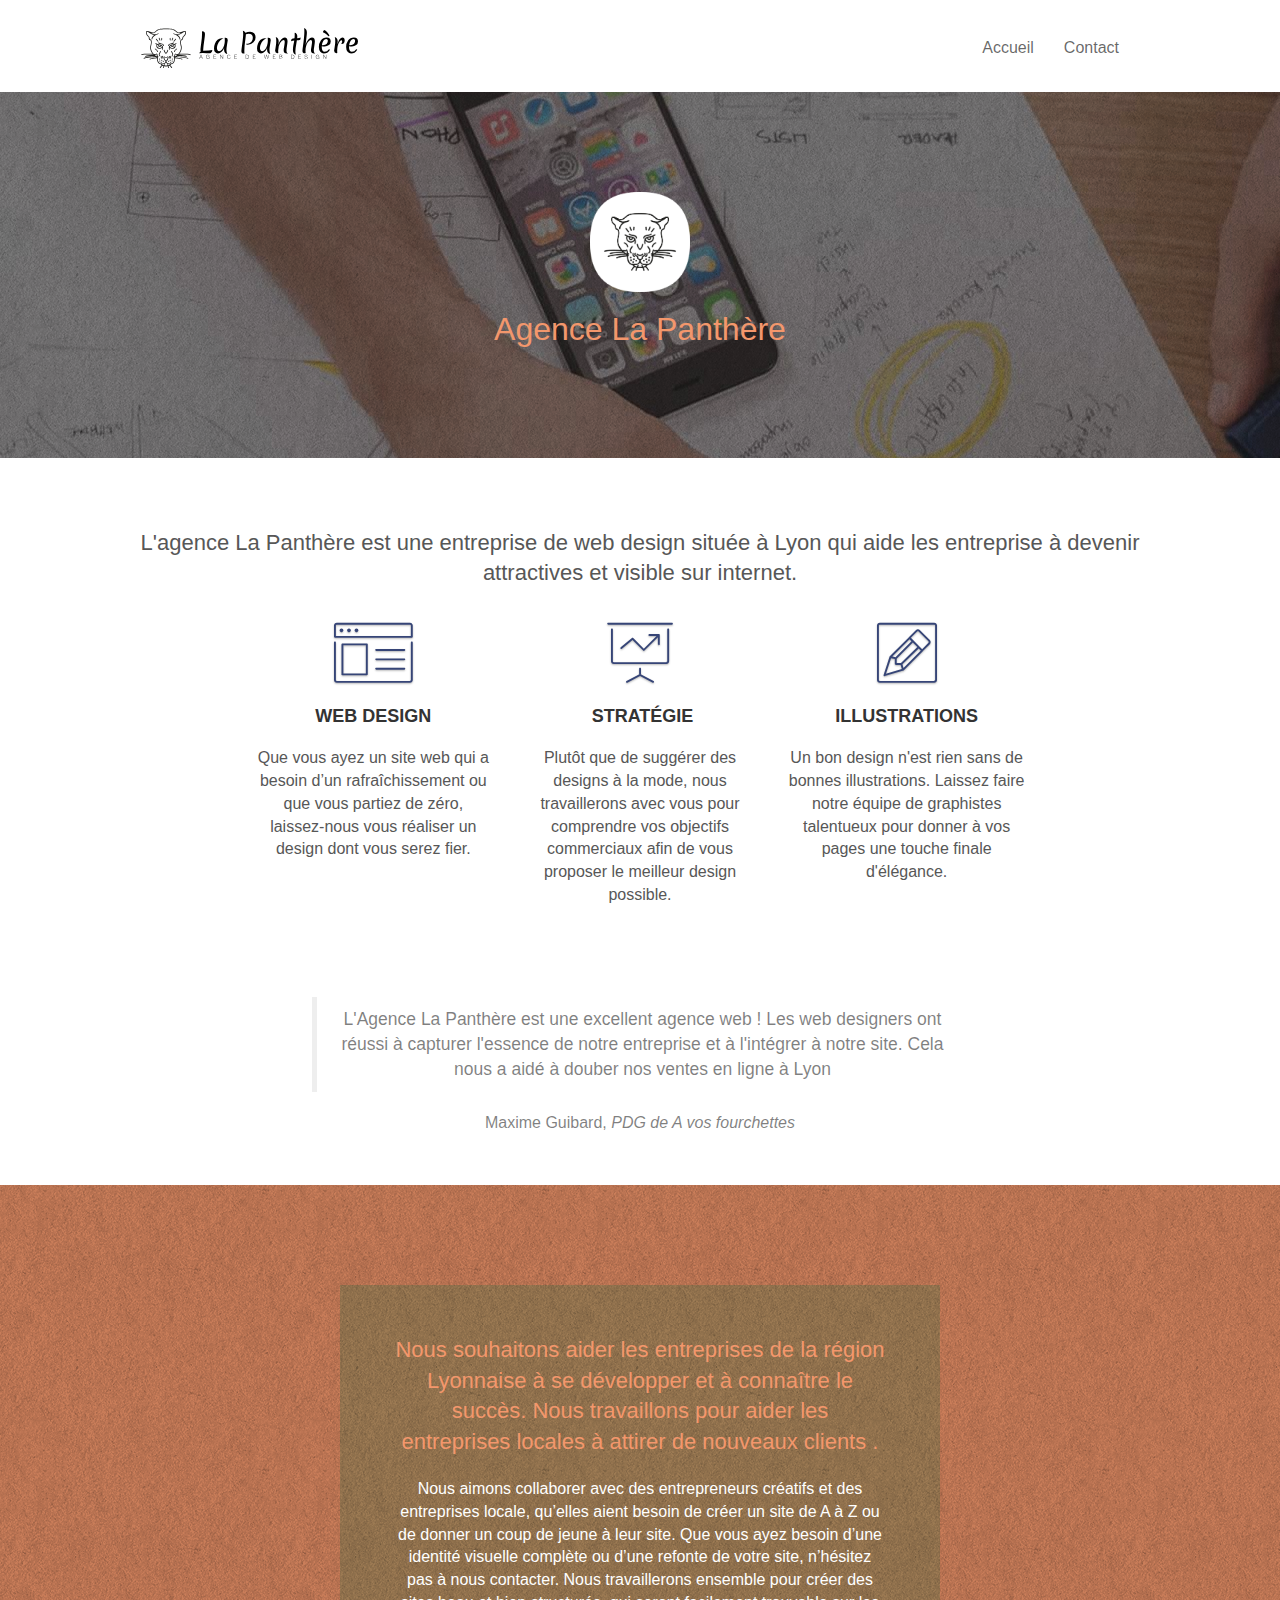
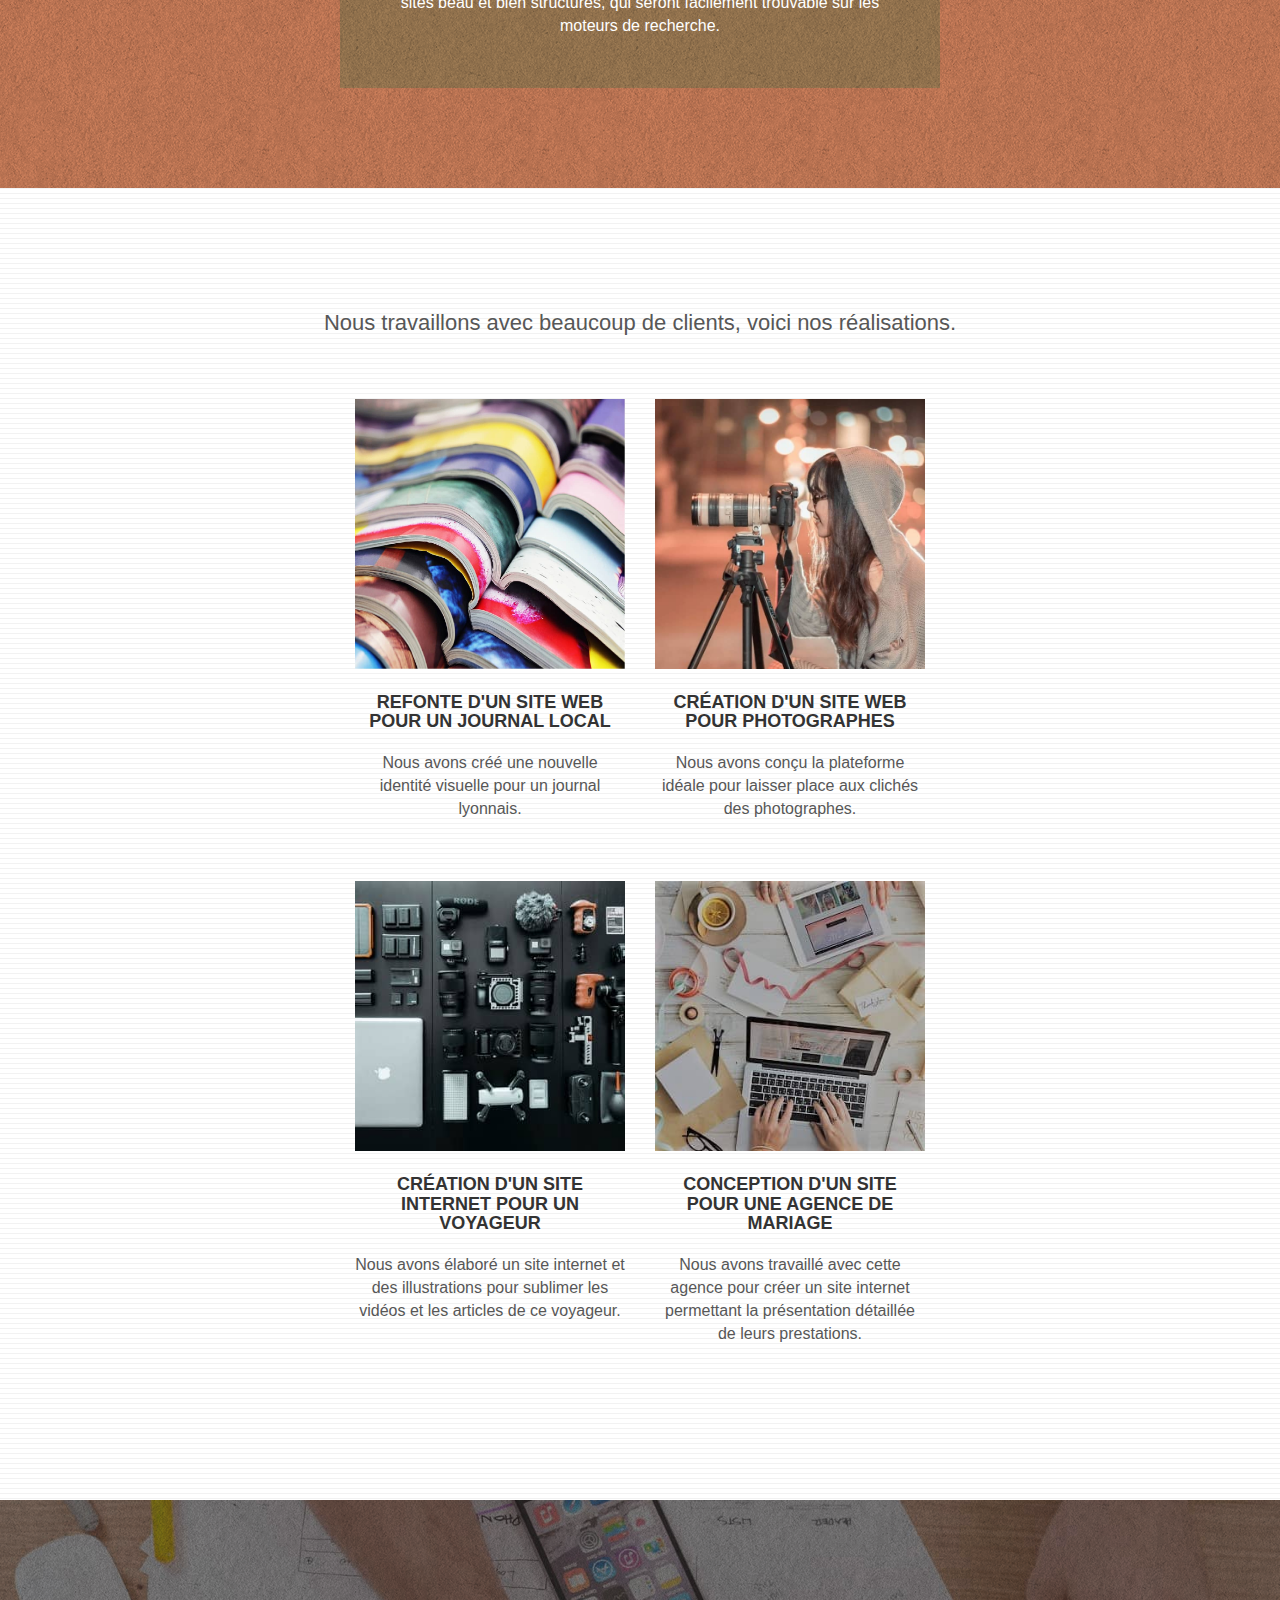
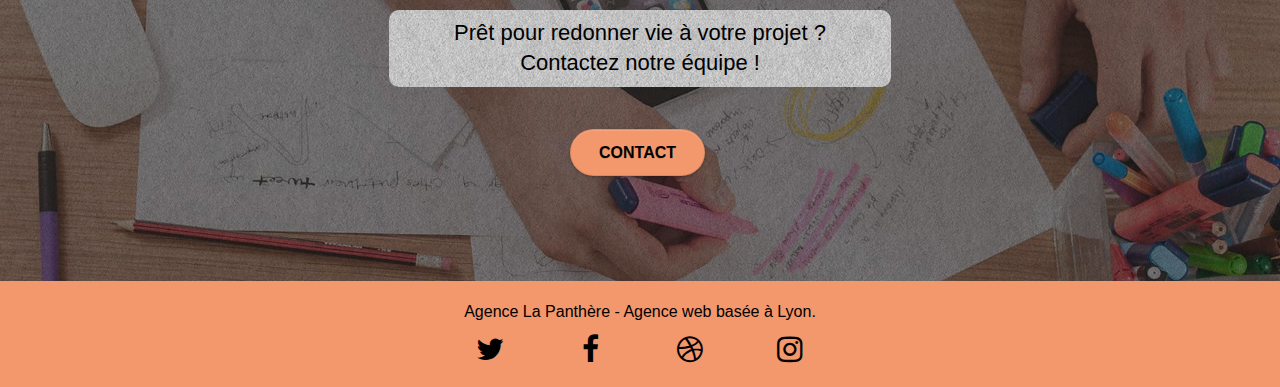
==== commit c2356425: "points supplémentaires cf audit" ====
--- a/index.html
+++ b/index.html
@@ -4,10 +4,9 @@
 <head>
 	<meta charset="utf-8">
 	<title>Entreprise de webdesign à Lyon</title>
-	<meta name="keywords"
-		content="seo, google, site web, site internet, agence design paris, agence design, agence design,agence design,agence design,agence design,agence design,agence design,agence design,agence design">
 	<meta name="description"
 		content="L'agence La Panthère est une entreprise de web design située à Lyon qui aide les entreprise à devenir attractives et visible sur internet.">
+	<meta name="keywords" content="Entreprise, webdesign, Lyon">
 	<meta name="viewport" content="width=device-width, initial-scale=1.0, viewport-fit=cover">
 	<link rel="shortcut icon" type="image/png" href="favicon.jpg">
 
@@ -75,10 +74,6 @@
 						<h1 class="text-center hero-bloc-text tc-white ">
 							Agence La Panthère
 						</h1>
-						<div class="text-center">
-							<a href="page2.html" class="btn btn-lg btn-clean btn-rd cta-hero btn-atomic-tangerine"
-								id="cta-hero">Contact</a>
-						</div>
 					</div>
 				</div>
 			</div>
@@ -165,8 +160,7 @@
 							aient besoin de créer un site de A à Z ou de donner un coup de jeune à leur site. Que vous
 							ayez besoin d’une identité visuelle complète ou d’une refonte de votre site, n’hésitez pas à
 							nous contacter. Nous travaillerons ensemble pour créer des sites beau et bien structurés,
-							qui seront facilement trouvable sur les moteurs de recherche. <br><br><a
-								class="ltc-white bold-link" href="page2.html">Contactez notre équipe</a><br>
+							qui seront facilement trouvable sur les moteurs de recherche.
 						</p>
 					</div>
 				</div>
@@ -266,22 +260,25 @@
 						<div class="row row-no-gutters social">
 							<div class="col-sm-3">
 								<div class="text-center">
-									<a class="social" href="index.html"><span class="fa fa-twitter icon-md"></span></a>
-								</div>
-							</div>
-							<div class="col-sm-3">
-								<div class="text-center">
-									<a class="social" href="index.html"><span class="fa fa-facebook icon-md"></span></a>
-								</div>
-							</div>
-							<div class="col-sm-3">
-								<div class="text-center">
-									<a class="social" href="index.html"><span class="fa fa-dribbble icon-md"></span></a>
-								</div>
-							</div>
-							<div class="col-sm-3">
-								<div class="text-center">
-									<a class="social" href="index.html"><span
+									<a target="_blank" class="social" href="https://twitter.com/"><span
+											class="fa fa-twitter icon-md"></span></a>
+								</div>
+							</div>
+							<div class="col-sm-3">
+								<div class="text-center">
+									<a target="_blank" class="social" href="https://www.facebook.com/"><span
+											class="fa fa-facebook icon-md"></span></a>
+								</div>
+							</div>
+							<div class="col-sm-3">
+								<div class="text-center">
+									<a target="_blank" class="social" href="https://openclassrooms.com/"><span
+											class="fa fa-dribbble icon-md"></span></a>
+								</div>
+							</div>
+							<div class="col-sm-3">
+								<div class="text-center">
+									<a target="_blank" class="social" href="https://www.instagram.com/"><span
 											class="fa fa-instagram icon-md"></span></a>
 								</div>
 							</div>
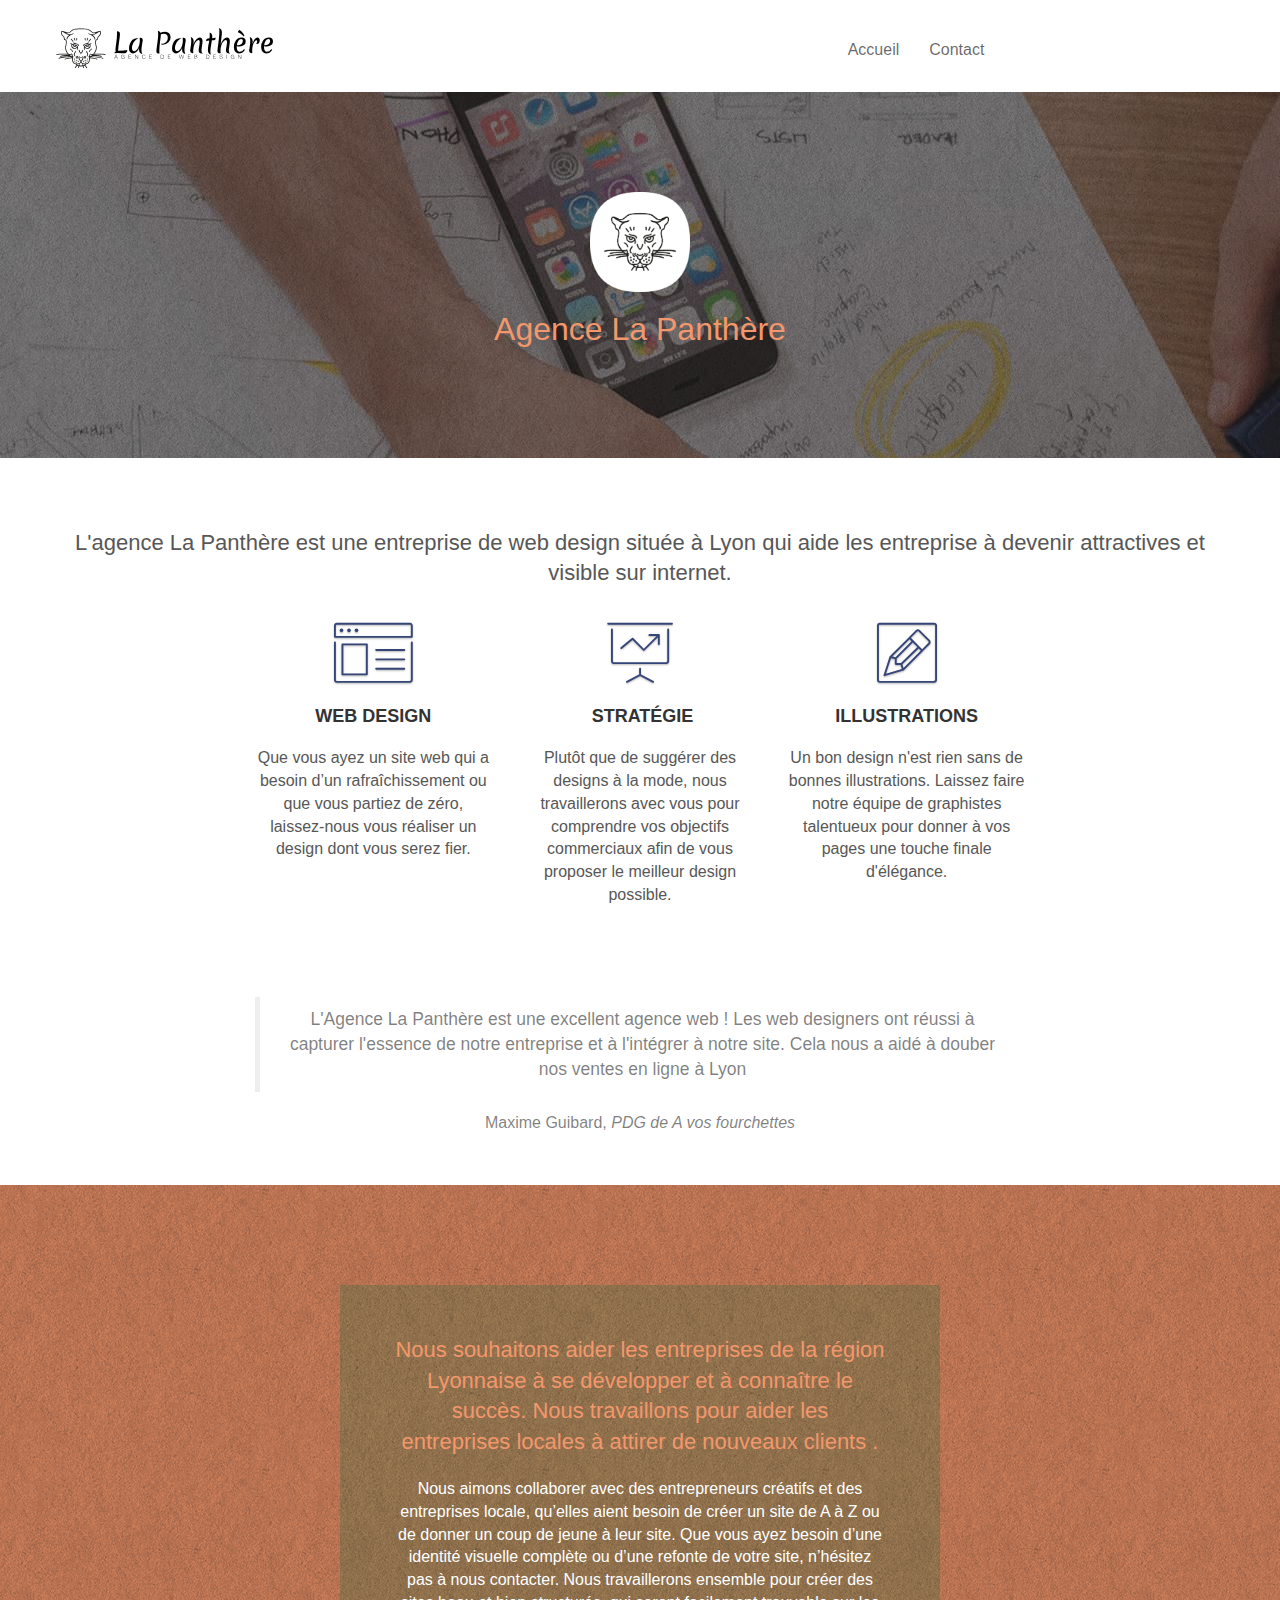
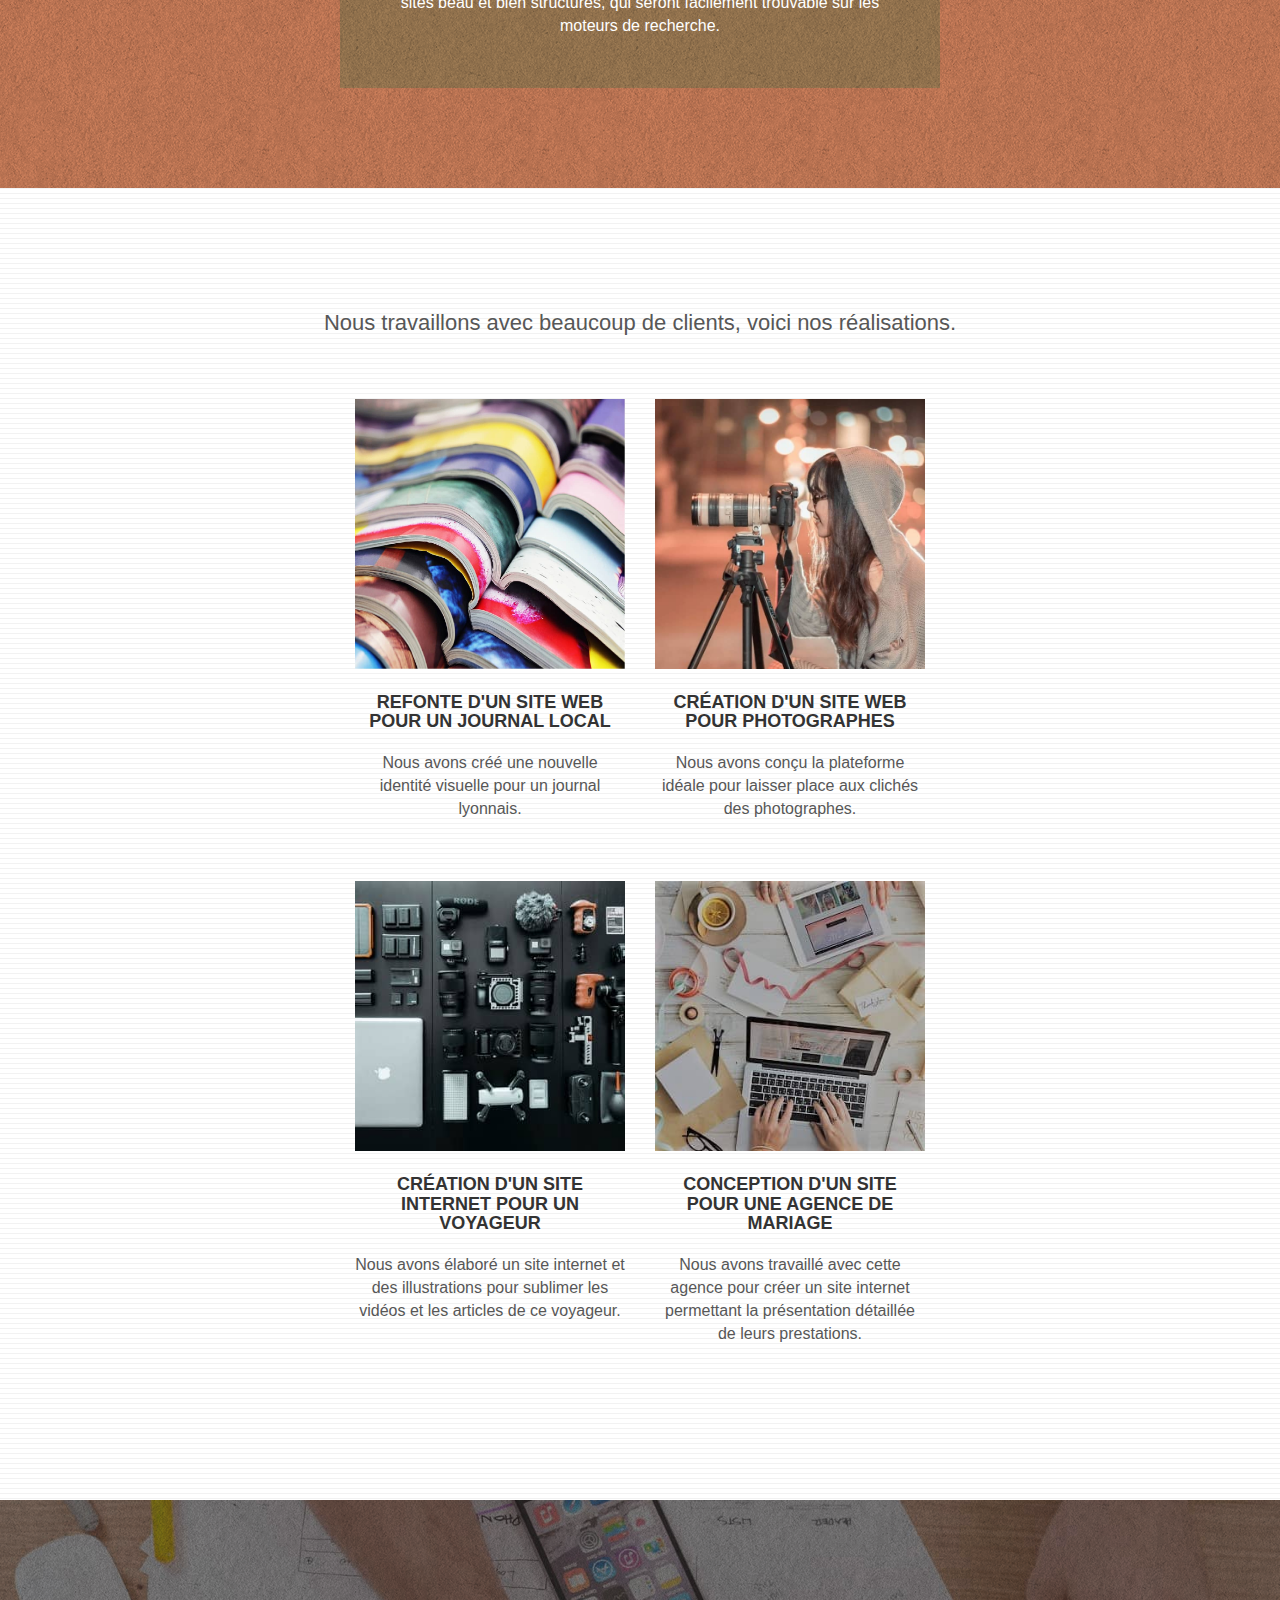
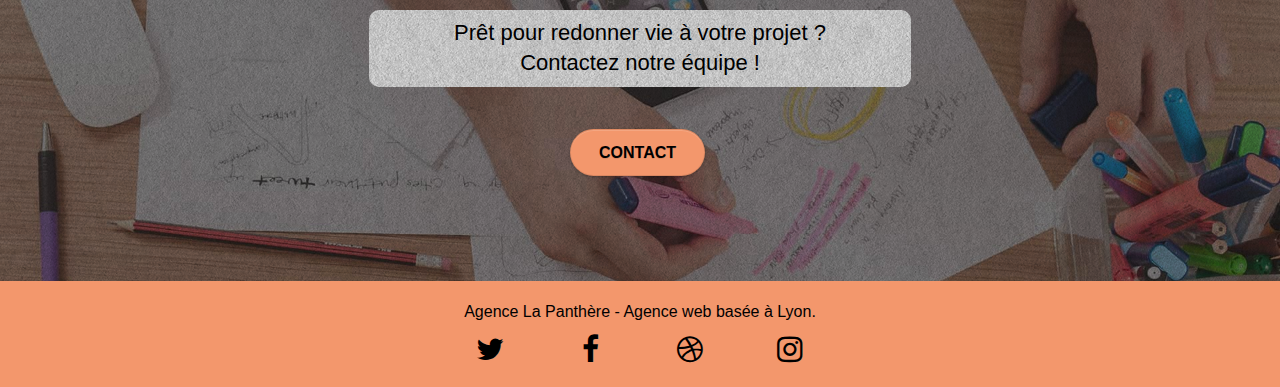
==== commit f02975c5: "responsive + taille elément interactif" ====
--- a/index.html
+++ b/index.html
@@ -50,8 +50,6 @@
 						<ul class="site-navigation nav navbar-nav">
 							<li>
 								<a href="index.html">Accueil</a>
-							</li>
-							<li>
 							</li>
 							<li>
 								<a href="page2.html">Contact</a>
--- a/style.css
+++ b/style.css
@@ -31,7 +31,6 @@
     width: 100%;
     clear: both;
     background: 50% 50% no-repeat;
-    padding: 0 50px;
     -webkit-background-size: cover;
     -moz-background-size: cover;
     -o-background-size: cover;
@@ -315,10 +314,6 @@
     margin: 0;
 }
 
-.nav-contact{
-    margin-right: 255px;
-}
-
 .nav-contact li a{
 text-decoration: none;
     padding: 10px 15px;
@@ -370,11 +365,9 @@
 
 @media (min-width: 768px) {
     .site-navigation {
-        position: absolute;
-        top: 50%;
-        right: 20px;
-        transform: translate(0, -50%);
-        -webkit-transform: translateY(-50%);
+    position: absolute;
+    right: 20%;
+    top: 0%;
     }
     .nav > li .dropdown-menu a,
     .nav > li .dropdown-menu a:hover {
@@ -409,6 +402,12 @@
     }
 }
 
+.navContact{
+    padding: 0;
+    top: 20%;
+    right: 28%;
+}
+
 .nav > li > .dropdown a {
     background: none!important;
     display: block;
@@ -417,6 +416,12 @@
 
 nav .caret {
     margin: 0 5px;
+}
+
+.hero-title{
+    display: flex;
+        justify-content: center;
+    text-align: center;
 }
 
 .dropdown-menu .dropdown-menu {
@@ -514,6 +519,52 @@
 .form-control {
     border-color: rgba(0, 0, 0, .1);
     box-shadow: none;
+}
+
+.form-group{
+       display: flex;
+    flex-direction: column;
+    align-items: center;
+    margin-bottom: 20px;
+
+}
+
+.info-agence{
+    display: flex;
+    justify-content: center;
+    line-height: 1.3;
+    text-align: center;
+}
+
+
+.container-form{
+        padding-top: 30px;
+            padding-bottom: 30px;
+                display: flex;
+    justify-content: center;
+}
+
+.footer-contact{
+    display: flex;
+    justify-content: center;
+}
+
+#form_1{
+    display: flex;
+    flex-direction: column;
+}
+
+.formulaire{
+  display: flex;
+    flex-direction: column;
+}
+
+label{
+    margin-bottom: 5px;
+}
+
+input{
+    height: 30px;
 }
 
 .scrollToTop {
@@ -660,10 +711,6 @@
     color: #575757;
 }
 
-.container {
-    max-width: 1000px;
-}
-
 .hero-bloc-text {
     font-size: 38px;
     color: #000000;
@@ -707,6 +754,14 @@
     margin: auto auto auto auto;
 }
 
+@media (max-width: 768px) {
+    .social {
+   display: flex;
+    justify-content: space-between;
+}
+  
+}
+
 h2 {
     font-size: 22px;
     line-height: 1.4em;
@@ -748,6 +803,8 @@
 
 .portfolio-thumb {
     margin-bottom: 24px;
+    height: 100%;
+    width: 100%;
 }
 
 .portfolio-row {
@@ -940,8 +997,7 @@
     }
     .navbar .nav {
         padding-top: 0;
-        border-top: 1px solid rgba(0, 0, 0, .2);
-        float: none!important;
+        width: 100%;
     }
     .navbar.row {
         margin-left: 0;
@@ -957,9 +1013,11 @@
         margin-top: 0;
         border-bottom: 1px solid rgba(0, 0, 0, .1);
         background: rgba(0, 0, 0, .05);
-        text-align: left;
         padding-left: 15px;
         width: 100%;
+        height: 50px;
+        display: flex;
+     align-items: center;
     }
     .nav > li:hover {
         background: rgba(0, 0, 0, .08);
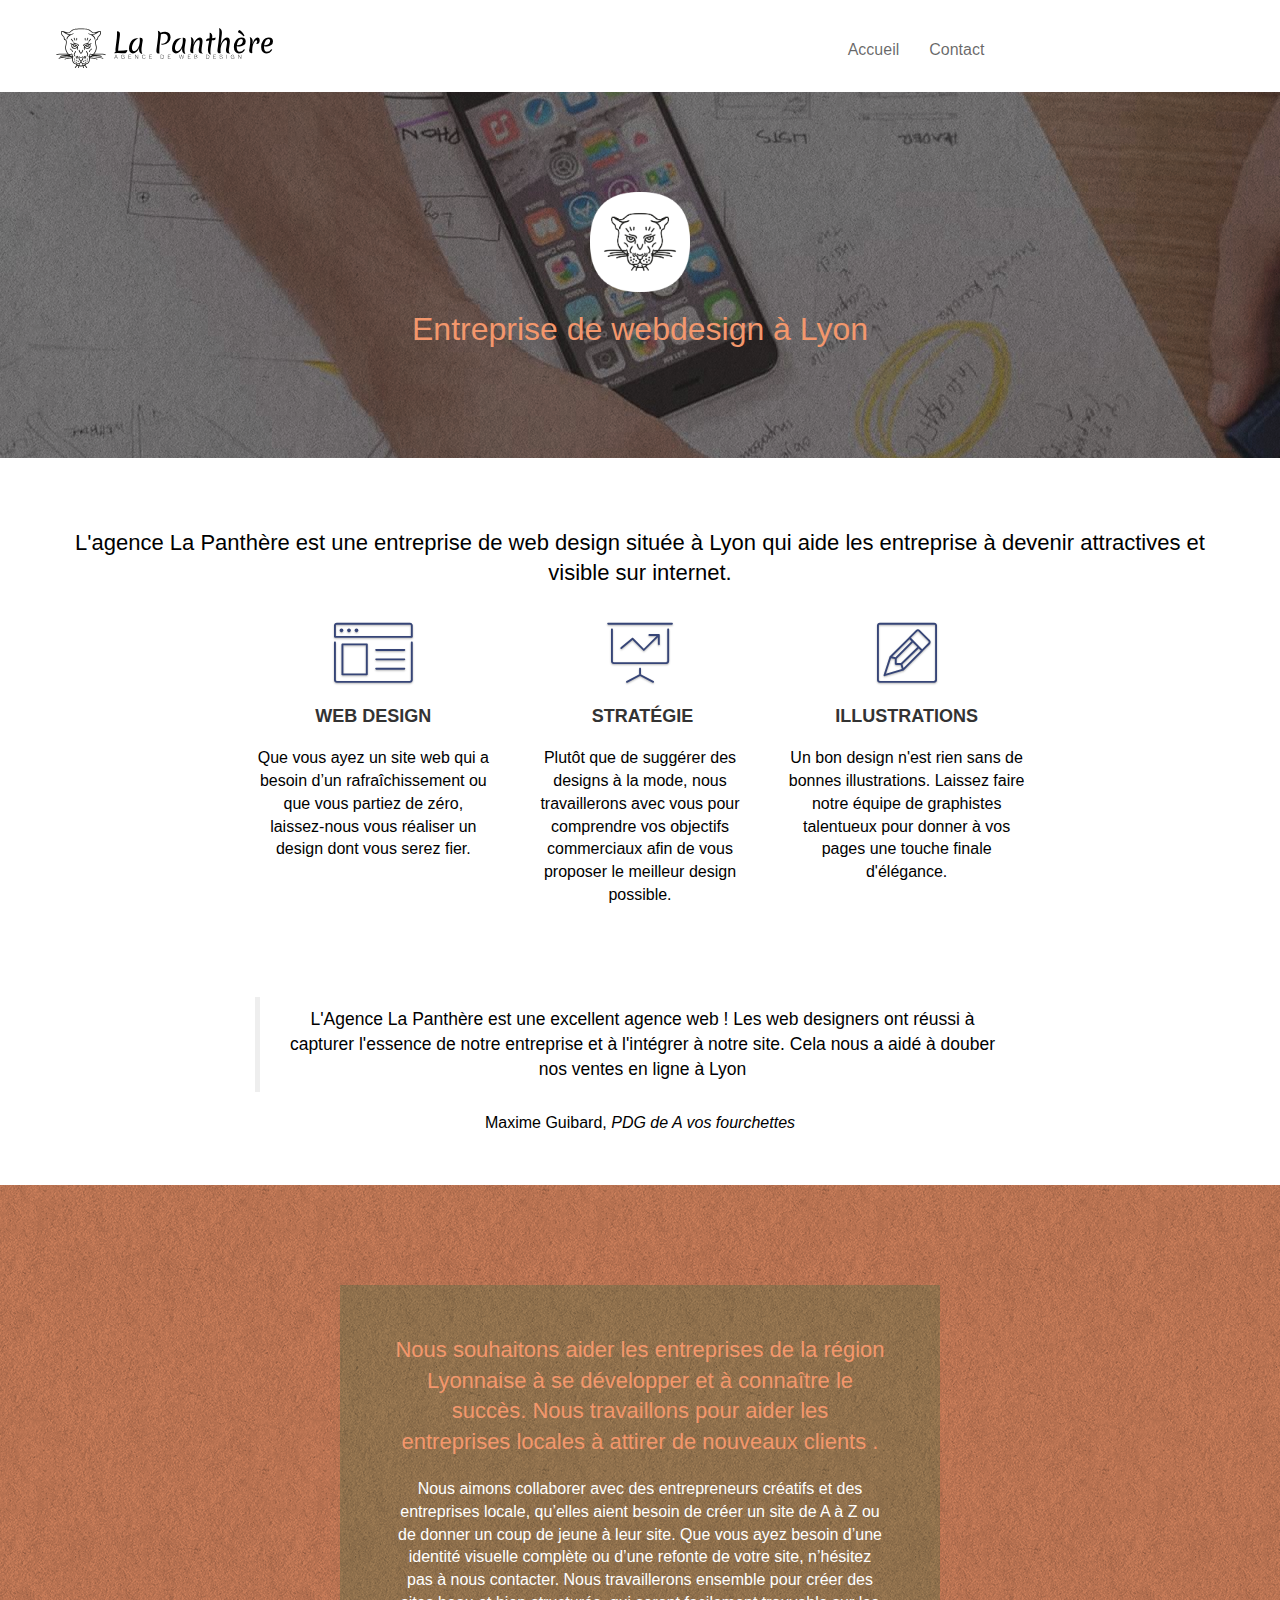
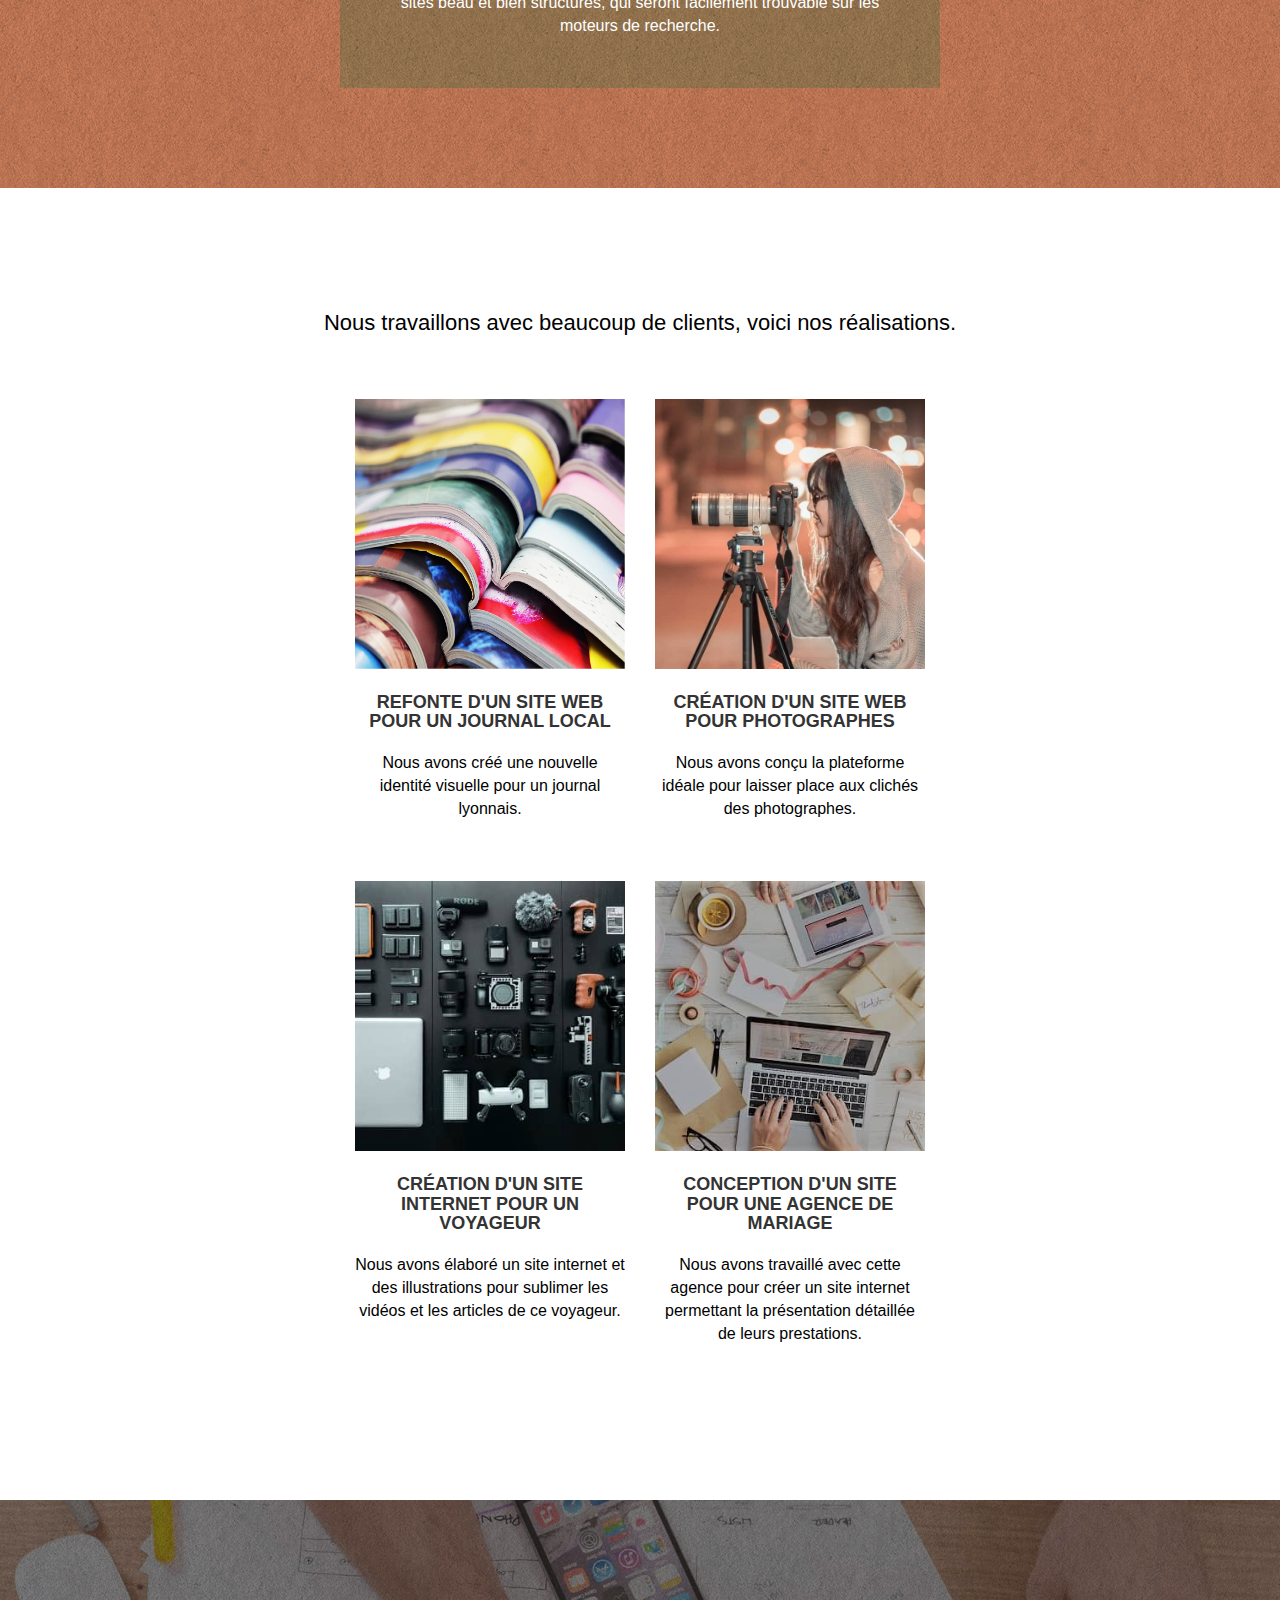
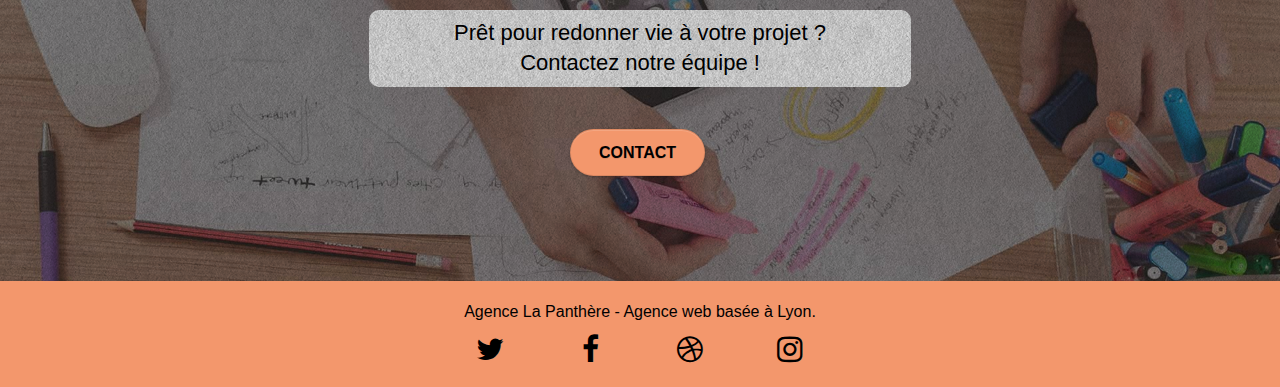
==== commit 0248f66d: "dernière modif : supp du bg line + h1 avec mot clés" ====
--- a/index.html
+++ b/index.html
@@ -70,7 +70,7 @@
 						<img src="img/logo.png" class="center-block image-resize-mode" width="100"
 							alt="logo panthere" />
 						<h1 class="text-center hero-bloc-text tc-white ">
-							Agence La Panthère
+							Entreprise de webdesign à Lyon
 						</h1>
 					</div>
 				</div>
@@ -167,7 +167,7 @@
 		<!-- bloc-3-what-i-do END -->
 
 		<!-- bloc-4-portfolio -->
-		<div class="bloc bgc-white bg-lines-h2-bg bg-repeat l-bloc" id="bloc-4-portfolio">
+		<div class="bloc bgc-white l-bloc" id="bloc-4-portfolio">
 			<div class="container bloc-lg">
 				<div class="row">
 					<div class="col-sm-12 text-center">
@@ -258,25 +258,25 @@
 						<div class="row row-no-gutters social">
 							<div class="col-sm-3">
 								<div class="text-center">
-									<a target="_blank" class="social" href="https://twitter.com/"><span
+									<a target="_blank" class="social twitter" href="https://twitter.com/"><span
 											class="fa fa-twitter icon-md"></span></a>
 								</div>
 							</div>
 							<div class="col-sm-3">
 								<div class="text-center">
-									<a target="_blank" class="social" href="https://www.facebook.com/"><span
+									<a target="_blank" class="social facebook" href="https://www.facebook.com/"><span
 											class="fa fa-facebook icon-md"></span></a>
 								</div>
 							</div>
 							<div class="col-sm-3">
 								<div class="text-center">
-									<a target="_blank" class="social" href="https://openclassrooms.com/"><span
+									<a target="_blank" class="social site" href="https://openclassrooms.com/"><span
 											class="fa fa-dribbble icon-md"></span></a>
 								</div>
 							</div>
 							<div class="col-sm-3">
 								<div class="text-center">
-									<a target="_blank" class="social" href="https://www.instagram.com/"><span
+									<a target="_blank" class="social instagram" href="https://www.instagram.com/"><span
 											class="fa fa-instagram icon-md"></span></a>
 								</div>
 							</div>
--- a/style.css
+++ b/style.css
@@ -708,7 +708,11 @@
 a {
     font-family: "helvetica";
     font-weight: 400;
-    color: #575757;
+    color: black;
+}
+
+figure{
+    color: black;
 }
 
 .hero-bloc-text {
@@ -898,10 +902,6 @@
 
 .bg-dots-bg {
     background-image: url("img/dots-bg.png");
-}
-
-.bg-lines-h2-bg {
-    background-image: url("img/lines-h2-bg.png");
 }
 
 .bg-banniere {
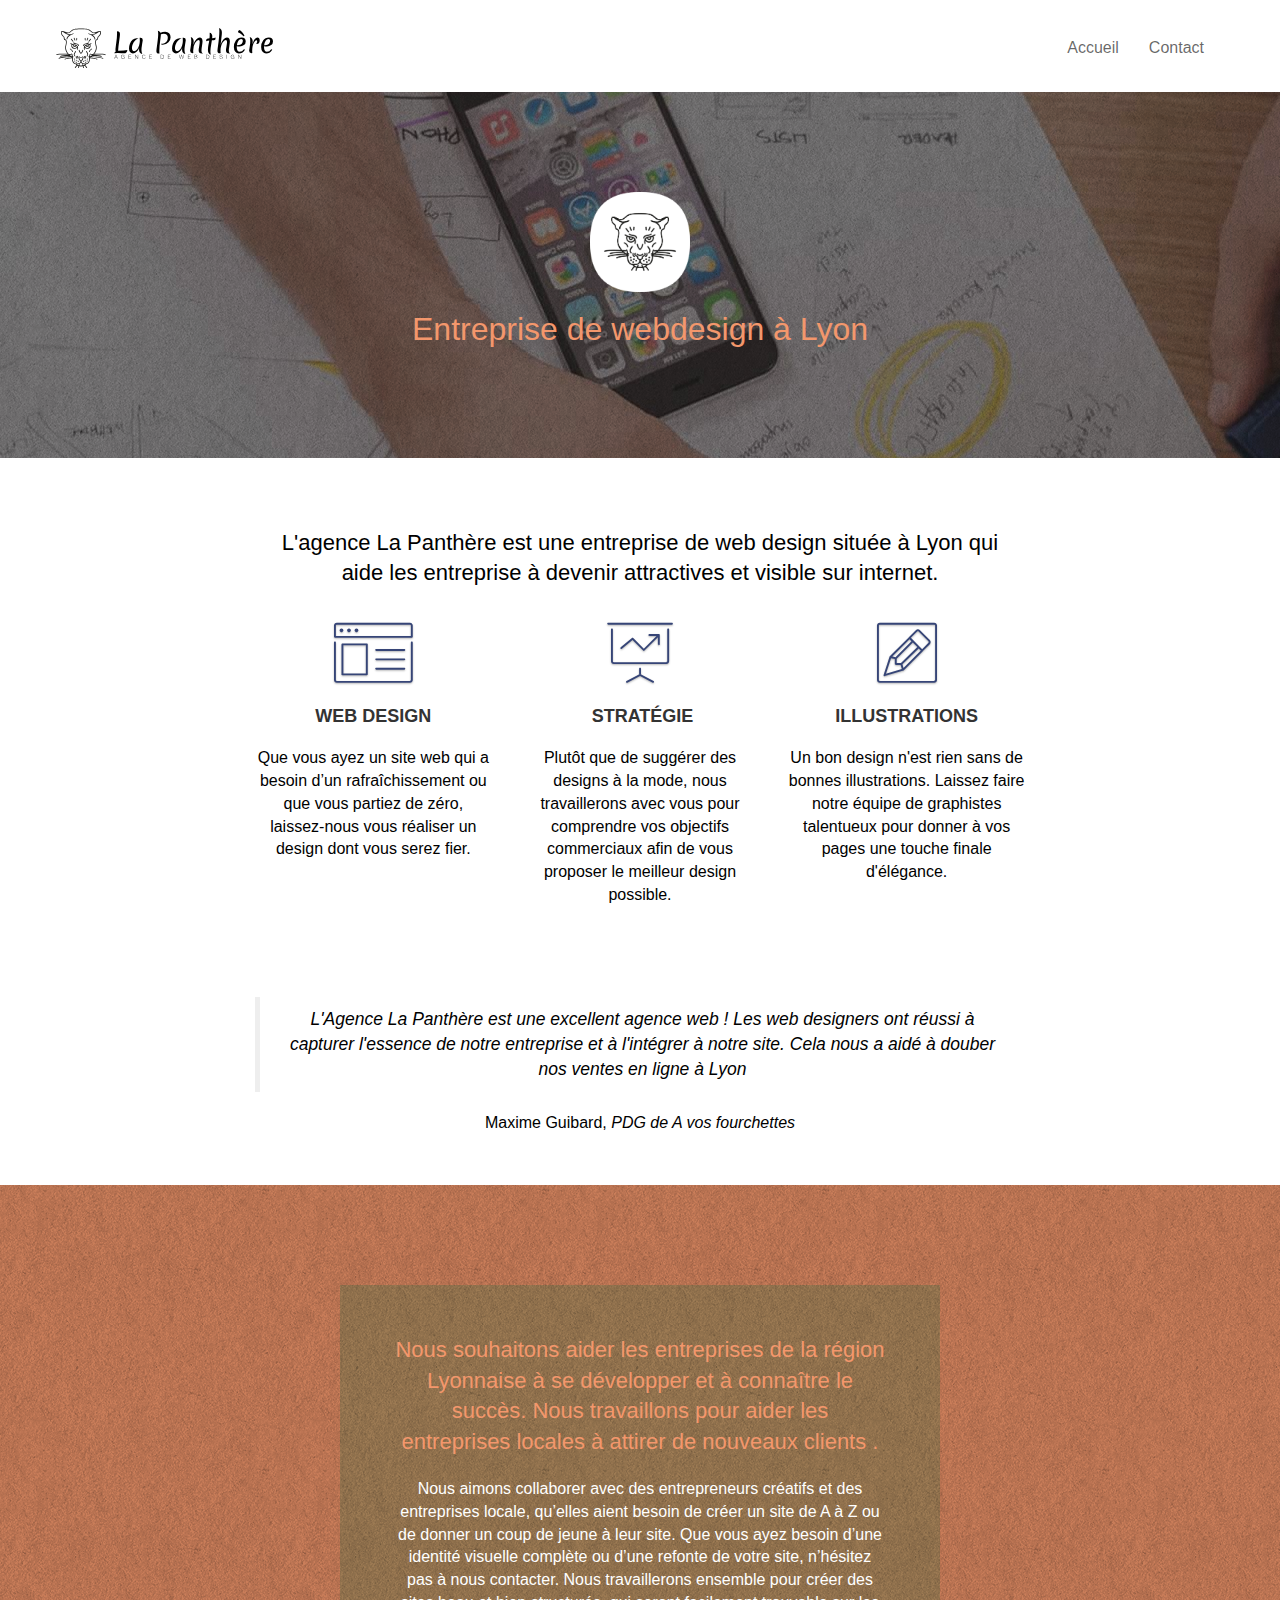
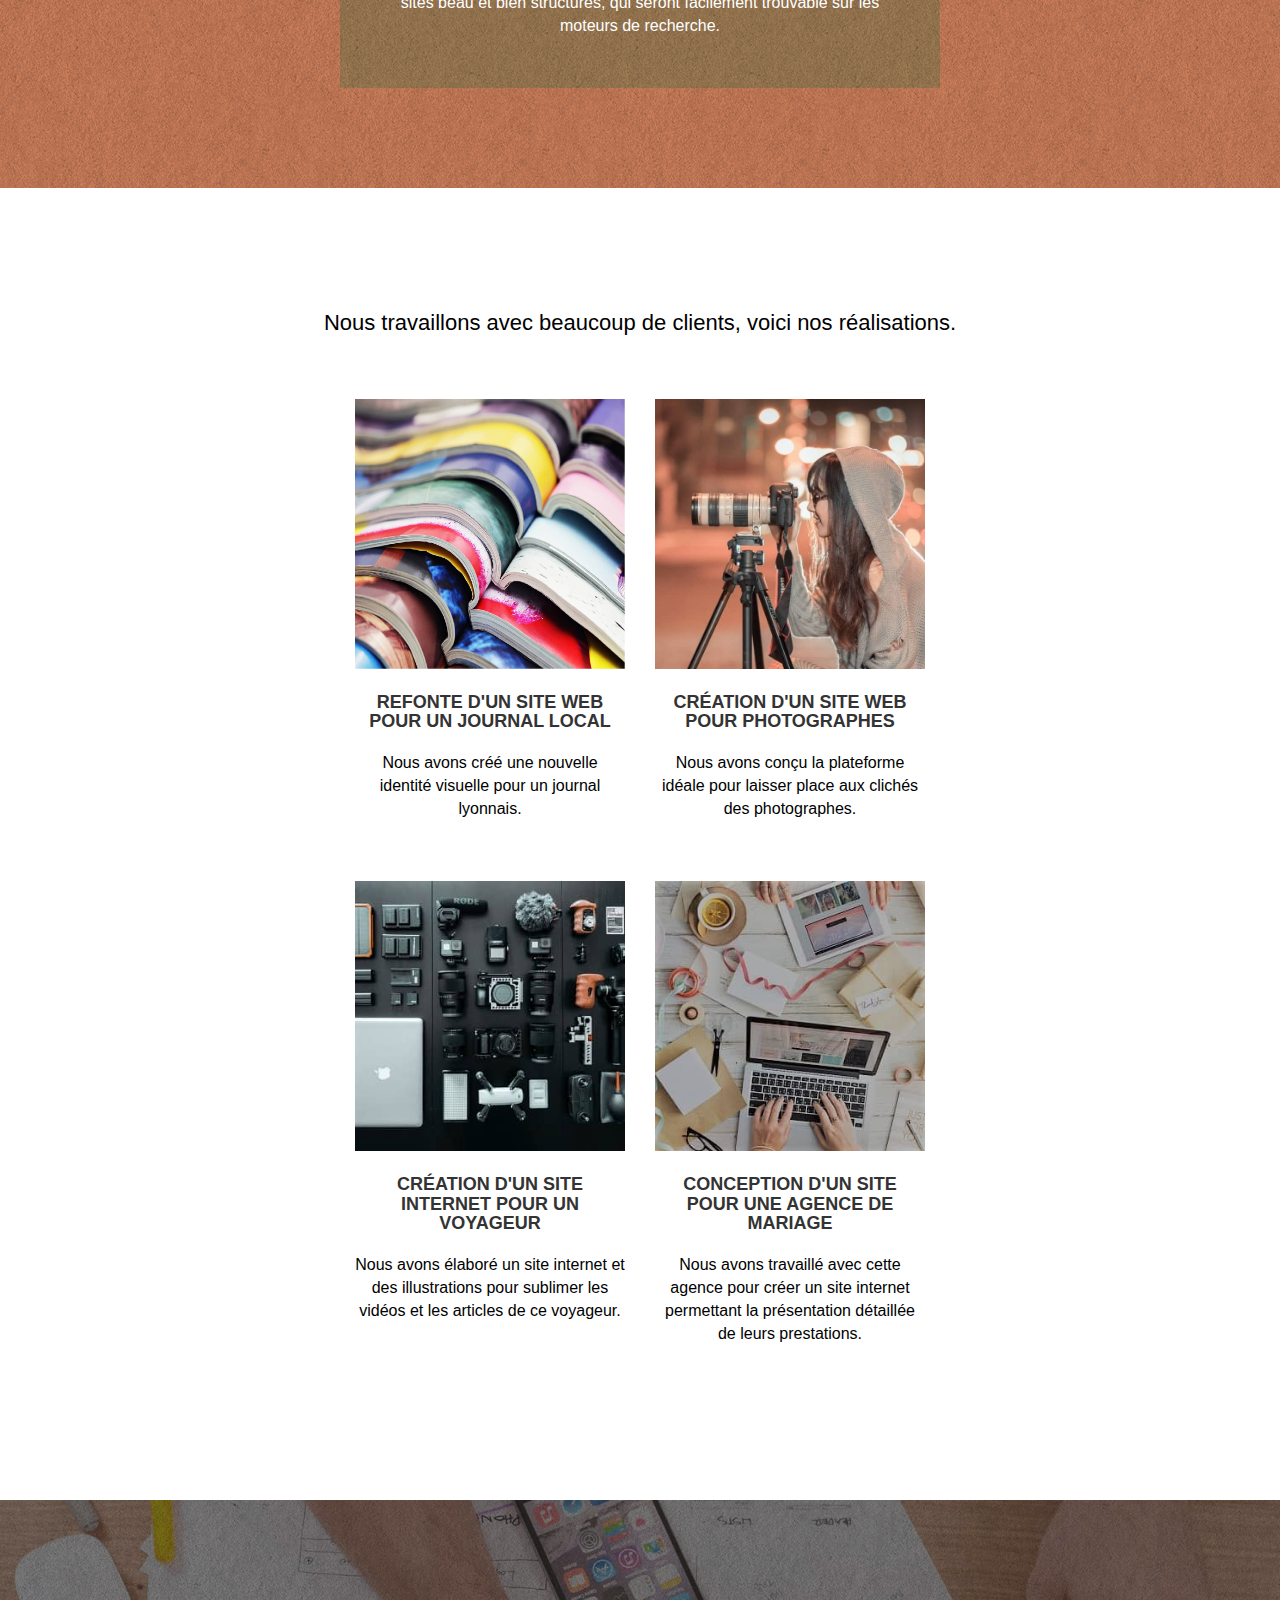
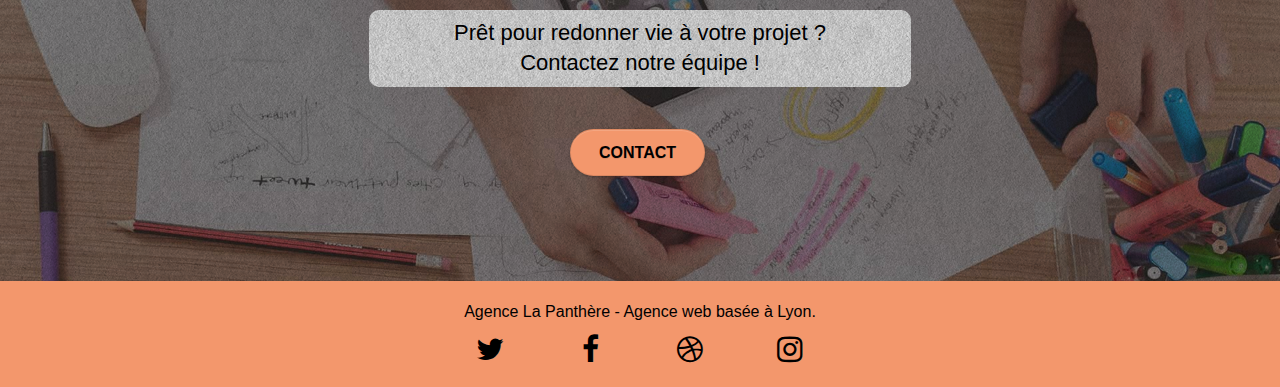
==== commit 9d29c315: "ajutement validation p4" ====
--- a/index.html
+++ b/index.html
@@ -31,15 +31,13 @@
 <body>
 	<!-- Principal conteneur -->
 	<div class="page-container">
-
 		<!-- bloc-0 -->
 		<div class="bloc bgc-white l-bloc " id="bloc-0">
 			<div class="container bloc-sm">
-
 				<nav class="navbar row">
 					<div class="navbar-header">
 						<a class="navbar-brand" href="index.html"><img src="img/agence-la-panthere-monochrome.svg"
-								alt="logo panthere avec texte" height="40" /></a>
+								alt="logo panthere avec texte" height="40"></a>
 						<button id="nav-toggle" type="button" class="ui-navbar-toggle navbar-toggle"
 							data-toggle="collapse" data-target=".navbar-1">
 							<span class="sr-only">Toggle navigation</span><span class="icon-bar"></span><span
@@ -49,10 +47,10 @@
 					<div class="collapse navbar-collapse navbar-1 special-dropdown-nav">
 						<ul class="site-navigation nav navbar-nav">
 							<li>
-								<a href="index.html">Accueil</a>
+								<a href="index.html" tabindex="1">Accueil</a>
 							</li>
 							<li>
-								<a href="page2.html">Contact</a>
+								<a href="page2.html" tabindex="2">Contact</a>
 							</li>
 						</ul>
 					</div>
@@ -67,8 +65,7 @@
 			<div class="container bloc-lg">
 				<div class="row tight-width-whitespace">
 					<div class="col-sm-12">
-						<img src="img/logo.png" class="center-block image-resize-mode" width="100"
-							alt="logo panthere" />
+						<img src="img/logo.png" class="center-block image-resize-mode" width="100" alt="logo panthere">
 						<h1 class="text-center hero-bloc-text tc-white ">
 							Entreprise de webdesign à Lyon
 						</h1>
@@ -82,7 +79,7 @@
 		<div class="bloc bgc-white l-bloc" id="bloc-2-services">
 			<div class="container bloc-md">
 				<div class="row">
-					<div class="col-sm-12 text-center">
+					<div class="col-sm-12 text-center h2-style">
 						<h2>L'agence La Panthère est une entreprise de web design située à Lyon qui aide les entreprise
 							à devenir attractives et visible sur internet.</h2>
 					</div>
@@ -178,7 +175,7 @@
 					<div class="col-sm-6">
 						<a href="#" data-lightbox="img/1.jpg" data-gallery-id="gallery-1"
 							data-caption="Refonte d'un site web pour un journal local" data-frame="snapshot-lb"><img
-								src="img/1.jpg" alt="photo de livres" class="img-responsive portfolio-thumb" /></a>
+								src="img/1.jpg" alt="photo de livres" class="img-responsive portfolio-thumb"></a>
 						<h3 class="mg-md text-center">
 							Refonte d'un site web pour un journal local
 						</h3>
@@ -190,7 +187,7 @@
 						<a href="#" data-lightbox="img/2.jpg" data-gallery-id="gallery-1"
 							data-caption="Création d'un site web pour photographes" data-frame="snapshot-lb"><img
 								src="img/2.jpg" class="img-responsive portfolio-thumb"
-								alt="photo d'une photographe" /></a>
+								alt="photo d'une photographe"></a>
 						<h3 class="mg-md text-center">
 							Création d'un site web pour photographes
 						</h3>
@@ -204,7 +201,7 @@
 						<a href="#" data-lightbox="img/3.jpg" data-gallery-id="gallery-1"
 							data-caption="Création d'un site internet pour un voyageur" data-frame="snapshot-lb"><img
 								src="img/3.jpg" class="img-responsive portfolio-thumb"
-								alt="photo de matériels audiovisuels" /></a>
+								alt="photo de matériels audiovisuels"></a>
 						<h3 class="mg-md text-center">
 							Création d'un site internet pour un voyageur
 						</h3>
@@ -217,7 +214,7 @@
 						<a href="#" data-lightbox="img/4.jpg" data-gallery-id="gallery-1"
 							data-caption="Conception d'un site pour une agence de mariage" data-frame="snapshot-lb"><img
 								src="img/4.jpg" class="img-responsive portfolio-thumb"
-								alt="photo bureau de travail" /></a>
+								alt="photo bureau de travail"></a>
 						<h3 class="mg-md text-center">
 							Conception d'un site pour une agence de mariage
 						</h3>
@@ -282,11 +279,12 @@
 							</div>
 						</div>
 						<!-- Footer - bloc-8 END -->
-
 					</div>
 					<!-- Principal conteneur END -->
-
-
+				</div>
+			</div>
+		</div>
+	</div>
 </body>
 
 </html>--- a/style.css
+++ b/style.css
@@ -1,3 +1,11 @@
+.h2-style{
+padding: 0 20%;
+}
+
+blockquote{
+font-style: italic;
+}
+
 body {
     margin: 0;
     padding: 0;
@@ -10,7 +18,6 @@
 a,
 button {
     transition: all .3s ease-in-out;
-    outline: none!important;
 }
 
 a:hover {
@@ -365,9 +372,11 @@
 
 @media (min-width: 768px) {
     .site-navigation {
-    position: absolute;
-    right: 20%;
-    top: 0%;
+        position: absolute;
+        top: 50%;
+        right: 20px;
+        transform: translate(0, -50%);
+        -webkit-transform: translateY(-50%);
     }
     .nav > li .dropdown-menu a,
     .nav > li .dropdown-menu a:hover {
@@ -400,12 +409,6 @@
         float: none;
         margin: 10px auto 0;
     }
-}
-
-.navContact{
-    padding: 0;
-    top: 20%;
-    right: 28%;
 }
 
 .nav > li > .dropdown a {
@@ -471,10 +474,6 @@
     background: rgba(0, 0, 0, .3);
 }
 
-button {
-    outline: none!important;
-}
-
 .btn-rd {
     border-radius: 40px;
 }
@@ -519,52 +518,6 @@
 .form-control {
     border-color: rgba(0, 0, 0, .1);
     box-shadow: none;
-}
-
-.form-group{
-       display: flex;
-    flex-direction: column;
-    align-items: center;
-    margin-bottom: 20px;
-
-}
-
-.info-agence{
-    display: flex;
-    justify-content: center;
-    line-height: 1.3;
-    text-align: center;
-}
-
-
-.container-form{
-        padding-top: 30px;
-            padding-bottom: 30px;
-                display: flex;
-    justify-content: center;
-}
-
-.footer-contact{
-    display: flex;
-    justify-content: center;
-}
-
-#form_1{
-    display: flex;
-    flex-direction: column;
-}
-
-.formulaire{
-  display: flex;
-    flex-direction: column;
-}
-
-label{
-    margin-bottom: 5px;
-}
-
-input{
-    height: 30px;
 }
 
 .scrollToTop {
@@ -935,18 +888,6 @@
     }
 }
 
-@media only screen and (min-device-width: 768px) and (max-device-width: 1024px) and (orientation: landscape) {
-    .b-parallax {
-        background-attachment: scroll;
-    }
-}
-
-@media only screen and (min-device-width: 1024px) and (max-device-width: 1366px) and (-webkit-min-device-pixel-ratio: 1.5) {
-    .b-parallax {
-        background-attachment: scroll;
-    }
-}
-
 @media (max-width: 991px) {
     .container {
         width: 100%;
@@ -959,10 +900,7 @@
         overflow-x: hidden;
         position: relative;
     }
-    .bloc {
-        padding-left: constant(safe-area-inset-left);
-        padding-right: constant(safe-area-inset-right);
-    }
+
     .bloc-group,
     .bloc-group .bloc {
         display: block;
@@ -971,8 +909,6 @@
     .bloc-fill-screen .fill-bloc-top-edge,
     .bloc-fill-screen .fill-bloc-bottom-edge {
         padding: 0 20px;
-        padding-left: constant(safe-area-inset-left);
-        padding-right: constant(safe-area-inset-right);
     }
 }
 
